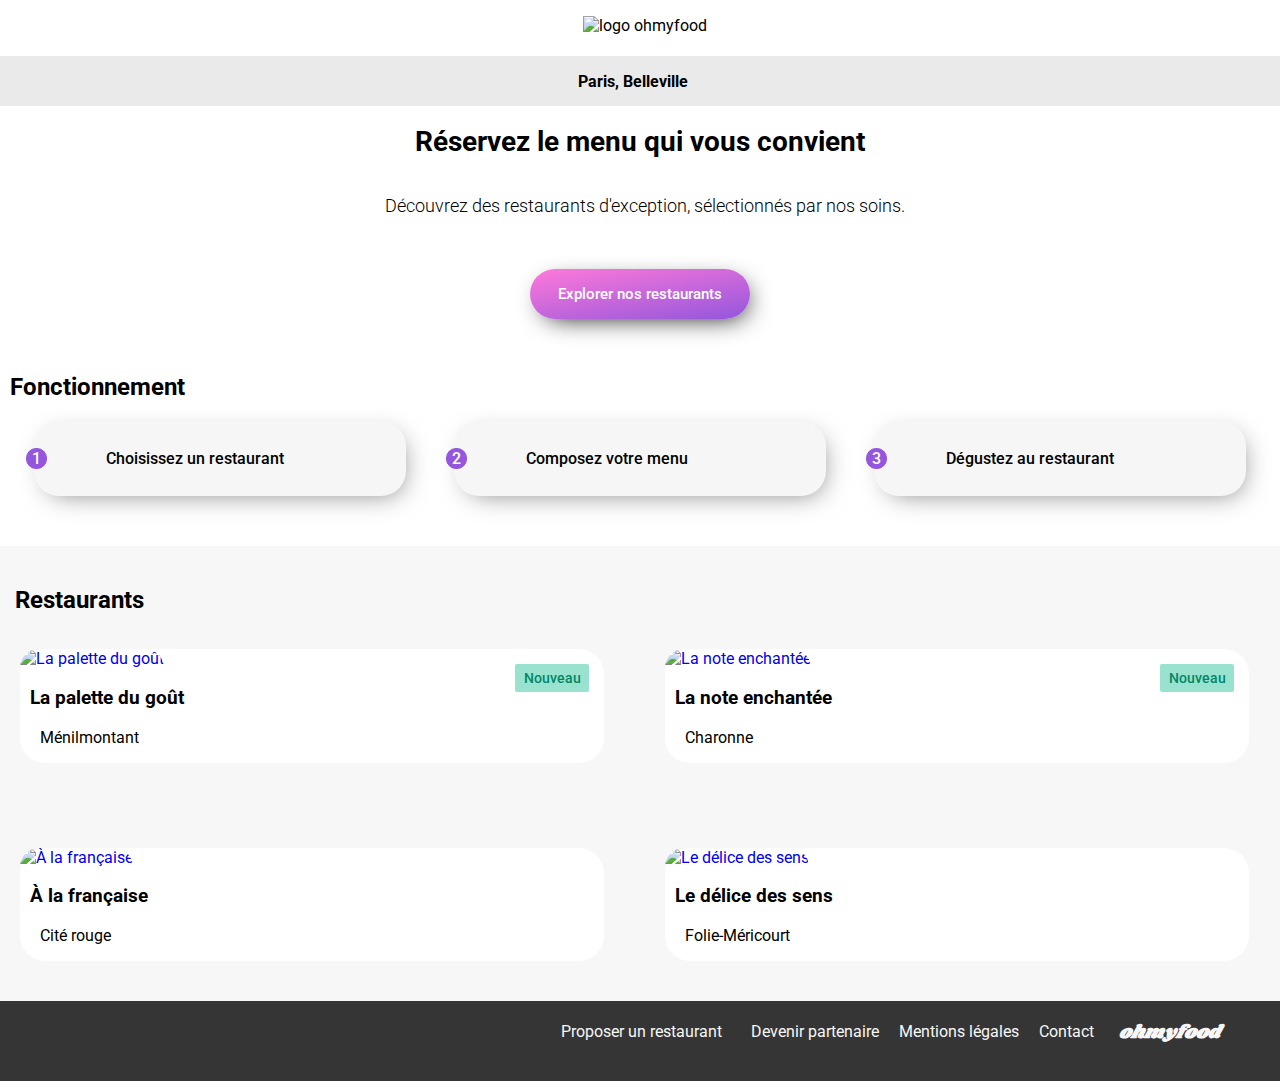
==== index.html @ 4e532680 "04juilletn" ====
<!DOCTYPE html>
<html lang="fr">

<head>
        <meta charset="UTF-8">
        <meta name="viewport" content="width=device-width, initial-scale=1.0">
        <meta name="description" content="Manger avec Ohmyfood">
        <title>Ohmyfood</title>
        <link rel="preconnect" href="https://fonts.googleapis.com">
        <link rel="preconnect" href="https://fonts.googleapis.com">
        <link rel="preconnect" href="https://fonts.gstatic.com" crossorigin>
        <link href="https://fonts.googleapis.com/css2?family=Roboto&display=swap" rel="stylesheet">
        <link rel="preconnect" href="https://fonts.googleapis.com">
        <link rel="preconnect" href="https://fonts.gstatic.com" crossorigin>
        <link href="https://fonts.googleapis.com/css2?family=Shrikhand&display=swap" rel="stylesheet">
        
        <script src="https://kit.fontawesome.com/e7617f6ec8.js" crossorigin="anonymous"></script>
        <link rel="stylesheet" href="./css/style.css">
        <script src="https://kit.fontawesome.com/e7617f6ec8.js" crossorigin="anonymous"></script>
</head>

    <body>    
        
        <header class="logo centrer"  >
            <p><img class="logo__img" src="image/logo/ohmyfood.png"   
                alt="logo ohmyfood" >
            </p>
        </header>
        <main class="main-con">
            <!-- barre  de recherche -->
            <form class='recherche'>  
                
                <!-- zone de recherche -->
                <div class="barrederecherche" >
                    <i class="fa-solid fa-location-dot"></i>
                    <input type='search' placeholder="Paris, Belleville" id='ville' name='ville' class='recherche--zone '>
                    <label for='ville' class='recherche__fa'></label>
                </div>

                    <!-- titre + texte -->
                    <h1 class='titl bolder'>Réservez le menu qui vous convient</h1> <!-- Mal fait ou dit. Le choix du menu est fait après le choix du restaurant -->
                    <p class='titl bold'>Découvrez des restaurants d'exception, sélectionnés par nos soins.</p>
                    <!-- bouton de recherche-->
                    <div class="bouton-explorer-border">
                    <input type='button' class='bouton-explorer' value="Explorer nos restaurants">
                </div>
            </form>
<section>
<h2>Fonctionnement</h2>
<div class="Fonctionnement-cards">
    <button class="bouton">
        <span class="bouton-numero ">1</span>
        <i class="fa-solid fa-mobile-screen-button smartphone"></i> 
        Choisissez un restaurant 
    </button>  
    <button class="bouton">
        <span class="bouton-numero">2</span> 
        <i class="fa-solid fa-list-ul smartphone "></i>
        Composez votre menu
    </button>  
    <button class="bouton">
        <span class="bouton-numero">3</span> 
        <i class="fa-solid fa-store smartphone"></i>
        Dégustez au restaurant
    </button>    
</div>
    </section>
            <div class="restaurant">
                <section class="restaurant-1">
                <h2 class="textrestaurants">Restaurants</h2>
                    <div class="restaurantcards">
        <div class="centre-cards">
                    <article class="carte">
                        <a href="la_palette_du_gout.html" class="liens">
                            <span class="nouveau">Nouveau</span>
                        <img class="imgrestaurant" src="image/restaurants/la-palette-du-gout900.jpg"  alt='La palette du goût' >
                        <div class="card-content"> 
                            <div class="card-txt">
                            <h3 class="titre-lien">La palette du goût</h3>
                            <p class="texte-lien">Ménilmontant</p>
                            </div>
                                <form class="favoris">
                                    <div>
                                        <!-- <input type="checkbox" /> -->
                                        <i class="fa-regular fa-heart btnfavoris-vide"></i>
                                        <i class="fa-solid fa-heart btnfavoris-plein"></i>
                                    </div>
                                </form>
                        </div>
                    </a>
                    </article>
                    <article class="carte">
                        <a href="la_note_enchantee.html" class="liens">
                            <span class="nouveau">Nouveau</span>
                        <img class="imgrestaurant" src="image/restaurants/la-note-enchantee900.jpg" alt="La note enchantée">
                        <div class="card-content"> 
                            <div class="card-txt">
                            <h3 class='titre-lien'>La note enchantée</h3>
                            <p class='texte-lien'>Charonne</p>
                            </div>
                            <form class="favoris">
                                <label>
                                    <input type="checkbox" />
                                    <i class="fa-regular fa-heart btnfavoris-vide"></i>
                                    <i class="fa-solid fa-heart btnfavoris-plein"></i>
                                </label>
                            </form>
                        </div>
                        </a>
                    </article>
                    <article class="carte">
                        <a href="a_la_française.html" class="liens">
                            
                        <img class="imgrestaurant" src="image/restaurants/a-la-française900.webp" alt="À la française">                             
                        <div class="card-content"> 
                            <div class="card-txt">
                            <h3 class='titre-lien'>À la française</h3>
                            <p class='texte-lien'>Cité rouge</p>
                            </div>
                            <form class="favoris">
                                <label>
                                    <input type="checkbox" />
                                    <i class="fa-regular fa-heart btnfavoris-vide"></i>
                                    <i class="fa-solid fa-heart btnfavoris-plein"></i>
                                </label>
                            </form>
                        </div>
                        </a>           
                    </article>
                    <article class="carte">
                        <a href="le_delice_des_sens.html" class="liens">
                        <img class="imgrestaurant" src='image/restaurants/le-delice-des-sens900.webp' alt="Le délice des sens">
                        <div class="card-content"> 
                            <div class="card-txt">
                            <h3 class='titre-lien'>Le délice des sens</h3>
                            <p class='texte-lien'>Folie-Méricourt</p>
                            </div>
                            <form class="favoris">
                                <label>
                                    <input type="checkbox" />
                                    <i class="fa-regular fa-heart btnfavoris-vide"></i>
                                    <i class="fa-solid fa-heart btnfavoris-plein"></i>
                                </label>
                            </form>
                        </div>
                        </a>   
                    </article>
            </div>
                </section>
            </div>
        </main>
        <footer class="pdp">
    <h3 class="piedtitre">ohmyfood</h3>

    <ul class="liste">
        <il class="elementliste">
            <a class="texte-element" href="#ancre6"><i class="fa-solid fa-utensils"></i>Proposer un restaurant</a>
        </il>
        <il class="elementliste">
            <a class="texte-element" href="#ancre7"><i class="fa-solid fa-handshake-angle"></i>Devenir partenaire</a>
        </il>
        <il class="elementliste">
            <a class="texte-element" href="#ancre8"> Mentions légales</a>
        </il>
        <il class="elementliste">
            <a class="texte-element" href="#ancre9">Contact</a>
        </il>
    </ul>
        </footer>



        
    </body>
</html>
---- css/style.css ----
*{
    font-family: 'Roboto', sans-serif;
    }
    p{
      font-family: 'Roboto',sans-serif;
    }
  body{
    margin: 0;
  }
  .fa-arrow-left{
    margin-top: 20px;
    margin-bottom: 20px;
    size: 30px;
    color: #353535;
    font-size: 17px;
  }
  .contenair-main{
    /**width: 70%; 
    margin-left: 500px;
    margin-right: 500px;**/
    background: #F6F6F6;
    border-radius: 40px 40px 0 0;
    position: relative ;
    top: -40px;
    animation: flou 1.8s linear 0s forwards;
  }
  @keyframes flou {
    0% {
      opacity: 0;
    }
    30% {
      opacity: 0;
    }
    60% {
      opacity: 0.6;
    }
    100% {
      opacity: 1;
    }
  }
  .plat-valide{
    width: 0;
    overflow: hidden;
    background-color: #99E2D0;
    display: flex;
    justify-content: center;
    align-items: center;
    transition: width 0.9s ;
  }
  /** > pour les element enfants **/
  .plat-valide > .fa-circle-check{
    color: white;
    font-size: 20px;
    padding: 0;
  }
  .centrer{
    display: flex;
    justify-content: center;
  }
  h2{
    padding-left: 10px;
  }
  .logo__img{
    width: 200px;
    height: 35px;
  }
  .main-con{
    top: 5px;
  }
  .recherche{
    display: flex;
    flex-direction: column;
  }
  .recherche--zone{
    background-color:#EAEAEA;
    border: none;
    height: 50px;
    font-size: 16px;
    display: flex;
    justify-content: center;
    align-items: center;
    text-align: center;
    font-weight: bold;
    color: black;
  }
  
  .barrederecherche{
    display: flex;
    flex-direction: row;
    justify-content: center;
    width: 100%;
    background-color: #EAEAEA;
  }
  input::placeholder {
    color: black;
  }
  .plat-petit {
    font-family: 'Roboto';
  font-style: normal;
  font-weight: 300;
  font-size: 15.0431px;
  line-height: 18px;
  overflow: hidden;
  text-overflow: ellipsis;
  white-space: nowrap;
  } 
  .fa-solid{
    padding-top: 16px;
  }
  /********************************* demmarage de sass **/
  .titl{
    display: flex;
    justify-content: center;
    text-align: center;
  }
  .bolder{
    font-size: 28px;
  }
  .bold{
    font-size: 18px;
    font-style: normal;
    font-family: 'Roboto';
    font-weight: 300;
    line-height: 21px;
  
  }
  /**************************************    BOUTON START   *******************/

  .bouton-explorer{
    height: 50px;
    width: 220px;
    display: block;
    margin: 35px auto;
    border: none;
    border-radius: 25px;
    font-size: 0.95rem;
    font-weight: 500;
    box-shadow: 5px 7px 26px -9px rgba(0,0,0,0.5);
    background: linear-gradient(170deg, #FF79DA, #9356DC);
    color: #FFF;
    position: relative;
    transition: 0.3s;
    box-shadow: 5px 7px 26px -9px rgba(0,0,0,1);
    
  }
  .bouton-explorer:hover{
    transform: scale(1.25);
    opacity: 80%;
    cursor: pointer;
  }
  
  
  .bouton{
    position: relative;
    display: flex;
    flex-direction: row;
    background-color: #F6F6F6;
    width: 75%;
    height: 75px;
    text-align:start;
    font-size: 16px;
    justify-content: start;
    align-items: center;
    font-weight: 500;
    gap: 15px;
    border-radius: 25px;
    border: none;
    box-shadow: 5px 7px 26px -9px rgba(0,0,0,0.5);
    position: relative;
    transition:transform .5s ;
    }
    
    @keyframes pulse {
      to {
        box-shadow: 0 0 0 18px  rgba(0,0,0,0.01) ;
      }
    }
    .bouton:hover{
      transform:scale(1.1); 
    }
    .bouton:hover .bouton-numero{
      transform: rotate(720deg) scale(1.5);
    }
    /***************************************22 juin 16h02 ***********/
    .bouton-menu:hover .plat-valide{
      width: 20%;
    }
    
    /**.favoris:hover .btnfavoris-vide,
    .favoris input:checked + .btnfavoris-vide{
      opacity: 0;
    }
    .favoris:hover .btnfavoris-plein,
    .favoris input:checked + .btnfavoris-vide + .btnfavoris-plein{
      opacity: 1;
    }**/
    
  .bouton-clic{
    
    display: flex;
    flex-direction: row;
    align-items: center;
    text-decoration: none;
    color: black;
    padding-left: 20px;
  }
  .bouton-numero{
    position: absolute;
    background-color: #9356DC;
    border: 1px solid #9356DC;
    width: 19px;
    color: #FFF;
    text-align: center;
    border-radius: 10px;
    left: -14px;
    position: relative;
    transition:transform .5s ;
    }
    .lesboutons{
      display: flex;
      flex-direction: column;
      justify-content:space-between;
      align-items: center;
      gap: 17px;
      padding-bottom: 15px;
    }
    p{
      padding-left: 10px;
    }
  .Fonctionnement-cards{
    display: flex;
    flex-direction: column;
    gap: 20px;
    justify-content: center;
    align-items: center;
    padding-bottom: 50px;
  }
  .smartphone{
    padding-top:0;
    padding-left: 15px;
  }
  .smartphone1{
    padding-top:0;
  }
  .smartphone:hover{
    color: #9356DC;
  }
  .bouton:hover{
    cursor: pointer;
  }

  .bouton-menu{
    position: relative;
    display: flex;
    flex-direction: row;
    background-color: #FFFFFF;
    width: 87%;
    height: 75px;
    overflow: hidden;
    text-align:start;
    font-size: 16px;
    justify-content:center;
    font-weight: 500;
    gap: 5px;
    border-radius: 15px;
    border: none;
    box-shadow: 5px 7px 26px -9px rgba(0,0,0,0.5);
    transition: 0.4s all ease-in-out 0s;
  }
  .titre-description{
    flex: 1;
    padding-left: 10px;
    padding-right: 10px;
    padding-top: 10px;
    overflow: auto;
  }
  .bouton-menu::before{
    right: unset;
    left: 0;
    width: 0;
  }
  .bouton-menu:hover::before{
    right: 0;
    left: unset;
    width: 20%;
  }
  .btn-commande{
    background: linear-gradient(170deg, #FF79DA, #9356DC);
    height: 50px;
    font-size: 16px;
    color: white;
    padding-left:20px ;
    padding-right: 20px;
    border-radius: 25px;
    border: none;
    box-shadow: 5px 7px 26px -9px rgba(0,0,0,0.5);
  }
  .btn-commande-border{
    display: flex;
    justify-content: center;
    padding-top: 20px;
    padding-bottom: 25px;
    
  }
  /***********************************   BOUTON FIN   ********************/
  /**------------start---------carte animation ---**/
  .carte{
    position: relative;
    transition:all 0.5s;
    width: 100%;
  }
  .carte:hover{
    transform:scale(0.9);
  }
  .centre-cards{
      display: flex;
      flex-direction: column;
      flex-wrap: wrap;
      justify-content: space-around;
      gap: 30px;
    }
  /**------------FIN---------carte animation ---**/
  .nouveau{
    width: 62px;
    position: absolute;
    padding: 6px 6px;
    transform-origin: 10% 50%;
    border-radius: 2px;
    background-color:#99E2D0;
    text-align: center;
    font-size: 14px;
    font-weight: 500;
    color:#008766 ;
    top: 15px;
    right: 15px;
  }
  /**-------------------------------------------------26/26**/
  .nouveau:hover{
    transition: all .2s;
    animation: nouveau 2s linear 0.05s 1 both;
  }
    @keyframes nouveau {
  5% {
    -webkit-transform: rotateZ(40deg);
            transform: rotateZ(40deg);
  }
  10% {
    -webkit-transform: rotateZ(110deg);
            transform: rotateZ(110deg);
  }
  15% {
    -webkit-transform: rotateZ(85deg);
            transform: rotateZ(85deg);
  }
  20% {
    -webkit-transform: rotateZ(92.5deg);
            transform: rotateZ(92.5deg);
  }
  30% {
    -webkit-transform: rotateZ(90deg);
            transform: rotateZ(90deg);
  }
  40% {
    -webkit-transform: rotateZ(90deg);
            transform: rotateZ(90deg);
  }
  50% {
    -webkit-transform: rotateZ(75deg);
            transform: rotateZ(75deg);
  }
  60% {
    -webkit-transform: rotateZ(60deg);
            transform: rotateZ(60deg);
  }
  70% {
    -webkit-transform: rotateZ(45deg);
            transform: rotateZ(45deg);
  }
  80% {
    -webkit-transform: rotateZ(30deg);
            transform: rotateZ(30deg);
  }
  90% {
    -webkit-transform: rotateZ(15deg);
            transform: rotateZ(15deg);
  }
  100% {
    -webkit-transform: rotateZ(0deg);
            transform: rotateZ(0deg);
  }
}

  .imgrestaurant{
    
    width: 100%;
      height: 136px;
      border-radius: 25px 25px 0 0;
      object-fit: cover;
  }
  .restaurantcards article {
      width: 95%;
      background-color: #FFFFFF;
      
      border-radius: 25px;
      margin-bottom: 20px;
  }
  .main-con{
    width: 100%;
    
  }
  .textrestaurants{
    padding-left: 10px;
  }
  .card-txt  {
    padding-left: 10px;
    color: black;
  }
  
  .centre-cards{
    display: flex;
    flex-direction: column;
    
    align-items: center;
  }
  .card-content{
    width: 100%;
    display: flex;
    flex-direction: row;
    justify-content: space-between;
  }
  .favoris{
    display: flex;
    justify-content: center;
    align-items: center;
    margin-right: 25px;
    transition: 0.3s;
  }
  .favoris > label {
    display: flex;
    justify-content: center;
    align-items: center;
    position: relative;
  }
  .favoris input {
    position: absolute;
    opacity: 0.001;
  }
  .btnfavoris-vide{
    position: absolute;
    font-size: 20px;
    opacity: 1;
    transition: 0.3s;
    padding: 0;
  }
  .btnfavoris-plein{
    position: absolute;
    opacity: 0;
    font-size: 20px;
    color: linear-gradient(170deg, #FF79DA, #9356DC);;
    transition: .9s;
    padding: 0;
  }
  .favoris:hover{
    transform: scale(1.5);
  }
  .favoris:hover .btnfavoris-vide,
  .favoris input:checked + .btnfavoris-vide{
    opacity: 0;
  }
  .favoris:hover .btnfavoris-plein,
  .favoris input:checked + .btnfavoris-vide + .btnfavoris-plein{
    opacity: 1;
  }


  /**************************** teste plat valide *******/
  .plat-valide input:checked {
    width: 20%;
  } 
  .restaurant{
    background-color:#F7F7F7;
    display: flex;
    flex-direction: column;
  }
  .liens{
    text-decoration: none;
  }
  .pdp{
    background-color: #353535;
  }
  .piedtitre{
    font-family:'Shrikhand';
    font-style: italic;
    color: #F7F7F7;
    padding-left: 25px;
    padding-top: 20px;
    margin-top: 0;
    margin-bottom: 0;
  }
  .liste{
    display: flex;
    flex-direction: column;
    gap: 10px;
    padding-left: 25px;
    padding-bottom: 20px;
    margin-bottom: 0;
  }
  .elemetliste{
    color: #FFFFFF;
    padding: 0;
  }
  .texte-element{
    text-decoration: none;
    color: #F7F7F7;
    margin-bottom: 20px;
  }
  .fa-handshake-angle {
    padding-right: 9px;
    padding-top: 0;
  }
  .fa-utensils{
    padding-right: 15px;
    padding-top: 0;
  }
  
  /**--------------------------------------------- LA PALETTE DU GOUT ----------**/
  
  
  .titre-la-palette{
    font-family: 'Shrikhand';
    font-style: italic;
    font-weight: 400;
    font-size: 28px;
    line-height: 41px;
    position: relative;
  }
  .titre-la-palette:hover{
    animation: animation-titre 1.2s ease-in forwards;
  }
  @keyframes animation-titre {
    0% {transform: rotate3d(1,0,0, 0deg);}
    50% {transform: rotate3d(1,0,0, 360deg);}
    60% {transform: rotate3d(1,0,0, 420deg);}
    70% {transform: rotate3d(1,0,0, 370deg);}
    80% {transform: rotate3d(1,0,0, 330deg);}
    90% {transform: rotate3d(1,0,0, 350deg);}
    100% {transform: rotate3d(1,0,0, 360deg);}
  }
  .titre-favoris{
    display: flex;
    flex-direction: row;
    justify-content: space-between;
  }
  .image-plat{
    object-fit: cover;
    width: 100%;
    display: flex;
    justify-content: center;
    align-items: center;
    position: relative;
  }
  .texte-entrees{
    font-family: 'Roboto';
    font-style: normal;
    font-weight: 300;
    font-size: 16px;
    line-height: 19px;
    padding-left: 10px;
  }
  .texte-entrees:hover{
    text-transform: uppercase;
  }
  .borderbottom{
    width: 100%;
    color: #353535;
  }
  .tete__titre{
    font-family:'Shrikhand';
    font-style: italic;
    color: black;
    display: flex;
    justify-content: center;
    align-items: center;
    margin-top: 18px;
    margin-bottom: 18px;
    position: relative;
  }
  .tete-fleche{
    position: absolute;
    top: 2px;
    left: 9px;
  }
  .section-palette{
    position: absolute;
    border-radius: 25px 25px ;
  }
  
  /** .plat-valide{
    display: none;
    width: 0px;
    background-color: Green;
    animation: animation-carte 1s ease-in 0.5s forwards;
  }
  
  .plat-valide:hover{
    background-color: Green;
    width: 30px;
  
}**/
  
  
  .plat-gras{
    font-weight: bolder;
  }
  .plat-petit{
    font-family: 'Roboto';
  font-style: normal;
  font-weight: 300;
  font-size: 15.0431px;
  line-height: 18px;
  overflow: hidden;
  text-overflow: ellipsis;
  white-space: nowrap;
  }
  .row-prix{
    display: flex;
    flex-direction: row;
    justify-content: space-between;
  }
  .prix-validation{
    display: flex;
    flex-direction: row;
  }
  .prix-assiette{
    padding-right: 10px;
    padding-left: 10px;
    font-weight: bolder;
  }
  
  @media (min-width: 1024px){
    .main-con {
      width: 100%;
     /** top: -40px;**/
      position: relative;
    }
    .card-content{
      width: 100%;
      display: flex;
      flex-direction: row;
      justify-content: space-between;
    }
    .btnfavoris-plein{
      position: absolute;
      opacity: 0;
      font-size: 20px;
      transition: .9s;
      padding: 0;
      background: -webkit-linear-gradient(-90deg, #9356dc, #ff79da);
  background-clip: content-box;
  -webkit-background-clip: text;
  color: transparent;
    }
    .contenair-main{
      /**width: 70%;**/ 
      margin-left: 500px;
      margin-right: 500px;
      background: #F6F6F6;
      border-radius: 40px 40px 0 0;
      position: relative ;
      top: -40px;
      animation: flou 1.8s linear 0s forwards;
      padding-bottom:20px;
    }
    @keyframes flou {
      0% {
        opacity: 0;
      }
      30% {
        opacity: 0;
      }
      60% {
        opacity: 0.6;
      }
      100% {
        opacity: 1;
      }
    }
    .btnentre{
      animation: flouentre 1.8s linear 0s forwards;
    }
    @keyframes flouentre {
      0% {
        opacity: 0;
        transform:translateY(50px);
      }
      30% {
        opacity: 1;
      }
      60% {
        opacity: 1;
      }
      100% {
        opacity: 1;
        transform:translateY(0px);
      }
    }
    .btnplats{
      animation: flouplats 1.8s linear 0s forwards;
    }
    @keyframes flouplats {
      0% {
        opacity:0;
        transform:translateY(50px);
      }
      30% {
        opacity: 0;
      }
      60% {
        opacity: 1;
      }
      100% {
        opacity: 1;
        transform:translateY(0px);

      }
    }
    .btndessert{
      animation: floudessert 1.8s linear 0s forwards;
    }
    @keyframes floudessert {
      0% {
        opacity: 0;
        transform:translateY(50px);
      }
      30% {
        opacity: 0;
      }
      60% {
        opacity: 0;
      }
      100% {
        opacity: 1;
        transform:translateY(0px);
      }
    }

    .plat-petit{
      font-family: 'Roboto';
    font-style: normal;
    font-weight: 300;
    font-size: 15.0431px;
    line-height: 18px;
    overflow: hidden;
    /**text-overflow: ellipsis;**/
    white-space: nowrap;
    }
    .bouton-menu:hover .plat-valide{
      width: 10%;
    }
    .bouton-menu{
      position: relative;
      display: flex;
      flex-direction: row;
      background-color: #FFFFFF;
      width: 87%;
      height: 75px;
      overflow: hidden;
      text-align:start;
      font-size: 16px;
      justify-content:center;
      font-weight: 500;
      gap: 5px;
      border-radius: 15px;
      border: none;
      box-shadow: 5px 7px 26px -9px rgba(0,0,0,0.5);
      transition: 0.4s all ease-in-out 0s;
    }
    .lesboutons{
      display: flex;
      flex-direction: column;
      justify-content:space-between;
      align-items: center;
      gap: 17px;
      padding-bottom: 15px;
    }
    .centrer{
      display: flex;
      justify-content: center;
    }
    .logo__img{
    width: 200px;
    height: 35px;
  }
    .Fonctionnement-cards{
      display: flex;
      flex-direction: row;
      justify-content: space-around;
      padding-right: 20px;
      padding-left: 20px;
    }
    .centre-cards{
      display: grid;
      grid-template-columns: 1fr 1fr ;
      grid-template-rows: 1fr 1fr;
      padding-left: 20px;
    }
    .bouton{
      width: 30%;
    }
    .plat-valide{
      width: 0;
      overflow: hidden;
      background-color: #99E2D0;
      display: flex;
      justify-content: center;
      align-items: center;
      transition: width 0.9s ;
    }
    /** > pour les element enfants **/
    .plat-valide > .fa-circle-check{
      color: white;
      font-size: 20px;
      padding: 0;
    }
    
    /**.plat-valide:hover{
      background-color: Green; 
      height: 100%;
      width: 30px;
      @keyframes animation-carte{
        10%{transform:scale3d(0.975, 0.975, 1);}
        40%{transform:scale3d(0.975, 0.975, 1);}
        100%{transform:scale3d(0.999, 0.999, 1);}  
    }**/
  }
    .bouton-numero{
      position: absolute;
      background-color: #9356DC;
      border: 1px solid #9356DC;
      width: 19px;
      color: #FFF;
      text-align: center;
      border-radius: 10px;
      left: -14px;
      position: relative;
      
      }
      .carte:hover {
        animation: animation-carte 1s ease-in 0.5s forwards;
      }
      @keyframes animation-carte{
        10%{transform:scale3d(0.975, 0.975, 1);}
        40%{transform:scale3d(0.975, 0.975, 1);}
        100%{transform:scale3d(0.99, 0.99, 1);}  
    }
  
    .p-bouton{
      font-family: 'Roboto';
      font-style: normal;
      font-weight: 500;
      font-size: 18px;
      line-height: 19px;
      font-weight: bolder;
    }
    .restaurantcards article{
      /**width: 100%;**/
      margin-top: 15px;
        margin-top: 15px;
        margin-bottom: 40px;
    }
    .imgrestaurant{
      height: 200px;
    }
    .textrestaurants{
      padding-left: 15px;
      padding-top: 20px;
    }
    .pdp{
      padding-top: 50px;
      display: flex;
      flex-direction: row-reverse;
      padding-right: 60px;
      padding-bottom: 20px;
      margin-top: -40px;
    }
    li::marker{
      color: transparent;
    }
    .liste {
      display: flex;
      flex-direction: row;
      gap: 20px;
      padding-left: 25px;
      padding-bottom: 20px;
      margin-bottom: 0;
    }
  
    /** PALETTE DU GOUT **/
    .titre-favoris{
      display: flex;
      flex-direction: row;
      justify-content: center;
      gap: 40px;
    }
    .texte-entrees{
      font-family: 'Roboto';
      font-style: normal;
      font-weight: 300;
      font-size: 16px;
      line-height: 19px;
      text-transform: uppercase;
      padding-left: 55px;
    
      display: inline-block;
      
    }
    .piedtitre{
      font-family:'Shrikhand';
      font-style: italic;
      color: #F7F7F7;
      padding-left: 25px;
      padding-top: 13px;
      margin-top: 0;
      margin-bottom: 0;
    }
    .image-plat {
      position: relative;
      object-fit: cover;
      width: 100%;
      height: 380px;
      display: flex;
      justify-content: center;
      align-items: center;
      position: relative;
    }
    
    .btn-commande {
      background: linear-gradient(170deg, #FF79DA, #9356DC);
      height: 50px;
      width: 186px;
      font-size: 16px;
      font-weight: 500;
      color: white;
      padding-left: 20px;
      padding-right: 20px;
      border-radius: 25px;
      border: none;
      box-shadow: 5px 7px 26px -9px rgba(0,0,0,0.5);
  }
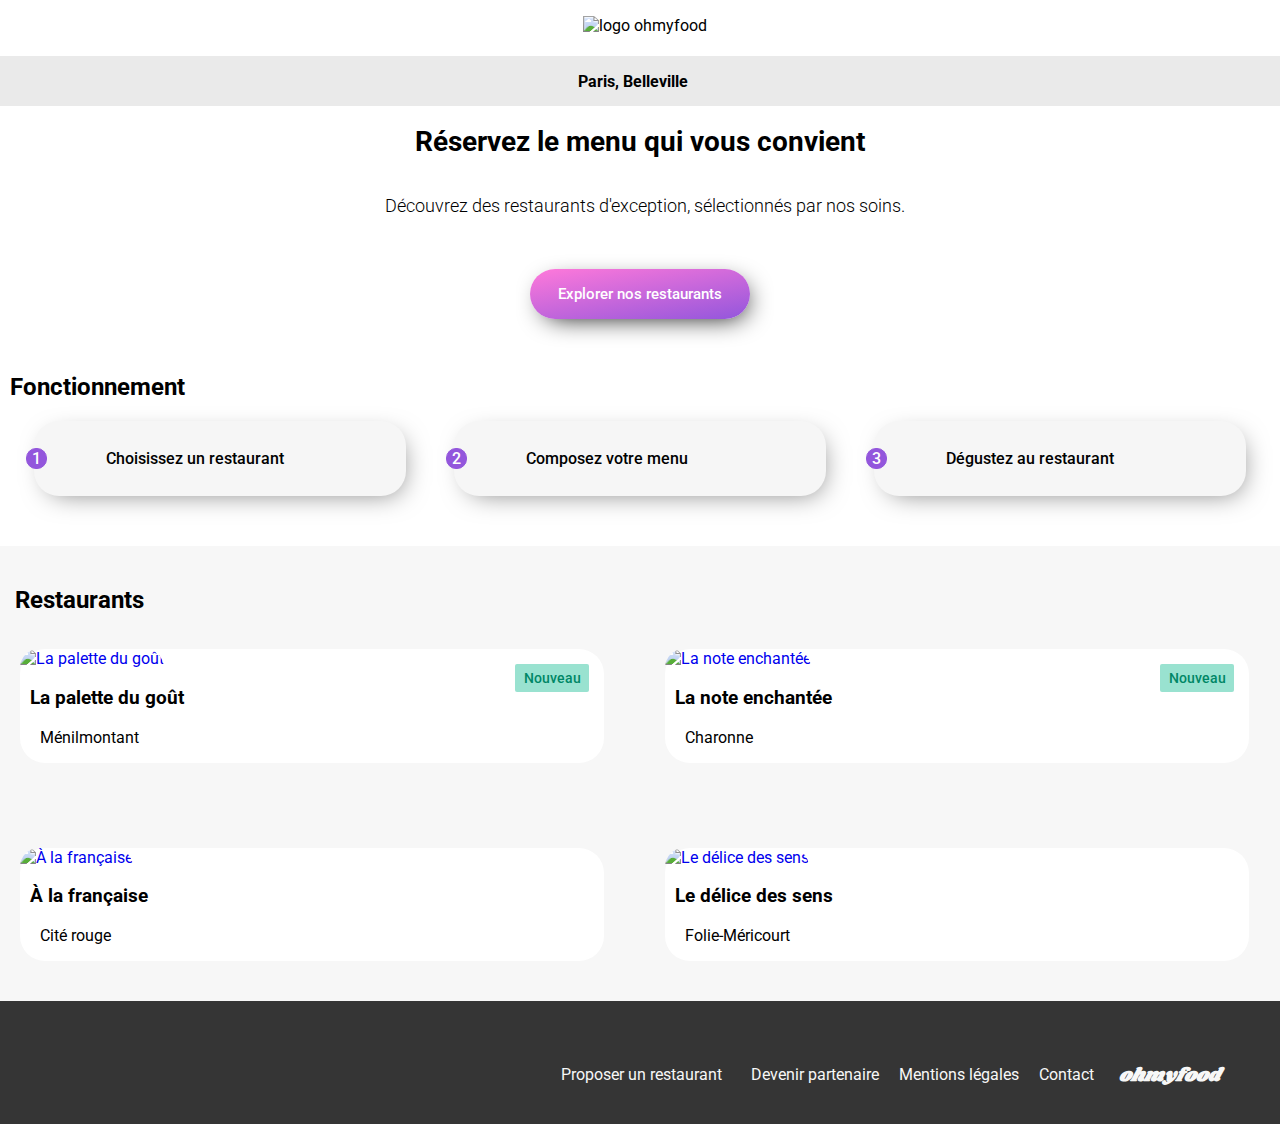
==== commit 780f1fa3: "animationbouton" ====
--- a/index.html
+++ b/index.html
@@ -70,25 +70,25 @@
                 <h2 class="textrestaurants">Restaurants</h2>
                     <div class="restaurantcards">
         <div class="centre-cards">
-                    <article class="carte">
-                        <a href="la_palette_du_gout.html" class="liens">
-                            <span class="nouveau">Nouveau</span>
-                        <img class="imgrestaurant" src="image/restaurants/la-palette-du-gout900.jpg"  alt='La palette du goût' >
-                        <div class="card-content"> 
-                            <div class="card-txt">
-                            <h3 class="titre-lien">La palette du goût</h3>
-                            <p class="texte-lien">Ménilmontant</p>
-                            </div>
-                                <form class="favoris">
-                                    <div>
-                                        <!-- <input type="checkbox" /> -->
-                                        <i class="fa-regular fa-heart btnfavoris-vide"></i>
-                                        <i class="fa-solid fa-heart btnfavoris-plein"></i>
-                                    </div>
-                                </form>
-                        </div>
-                    </a>
-                    </article>
+            <article class="carte">
+                <a href="a_la_française.html" class="liens">
+                    <span class="nouveau">Nouveau</span>
+                    <img class="imgrestaurant" src="image/restaurants/la-palette-du-gout900.jpg"  alt='La palette du goût' >                             
+                <div class="card-content"> 
+                    <div class="card-txt">
+                    <h3 class='titre-lien'>La palette du goût</h3>
+                    <p class='texte-lien'>Ménilmontant</p>
+                    </div>
+                    <form class="favoris">
+                        <label>
+                            <input type="checkbox" />
+                            <i class="fa-regular fa-heart btnfavoris-vide"></i>
+                            <i class="fa-solid fa-heart btnfavoris-plein"></i>
+                        </label>
+                    </form>
+                </div>
+                </a>           
+            </article>
                     <article class="carte">
                         <a href="la_note_enchantee.html" class="liens">
                             <span class="nouveau">Nouveau</span>
@@ -163,7 +163,7 @@
             <a class="texte-element" href="#ancre8"> Mentions légales</a>
         </il>
         <il class="elementliste">
-            <a class="texte-element" href="#ancre9">Contact</a>
+            <a class="texte-element" href="mailto:ohmyfood@contact.fr">Contact</a>
         </il>
     </ul>
         </footer>
--- a/css/style.css
+++ b/css/style.css
@@ -24,6 +24,7 @@
     position: relative ;
     top: -40px;
     animation: flou 1.8s linear 0s forwards;
+    padding-bottom: 20px
   }
   @keyframes flou {
     0% {
@@ -149,7 +150,9 @@
     opacity: 80%;
     cursor: pointer;
   }
-  
+  .bouton:hover .smartphone{
+    color: #9356DC;
+  }
   
   .bouton{
     position: relative;
@@ -173,14 +176,80 @@
     
     @keyframes pulse {
       to {
-        box-shadow: 0 0 0 18px  rgba(0,0,0,0.01) ;
+        /**box-shadow: 0 0 0 18px  rgba(0,0,0,0.01) ;**/
       }
     }
     .bouton:hover{
-      transform:scale(1.1); 
+      animation: anim-btn 1s ease-in 0.05s 1 forwards;
+      cursor: pointer;
+      /**filter: brightness(1.085);**/
+      box-shadow: 1px 10px 46px -3px rgba(0,0,0,0.5);
     }
     .bouton:hover .bouton-numero{
-      transform: rotate(720deg) scale(1.5);
+      /**transform: rotate(720deg) scale(1.5);**/
+      animation: anim-num 1.5s linear forwards;
+    }
+    @keyframes anim-btn {
+      0% {
+        transform: scale3d(0.97, 0.97, 1);
+        filter: brightness(1);
+      }
+      20% {
+        transform: scale3d(1.02, 1.02, 1);
+        filter: brightness(1.0020);
+      }
+      40% {
+        transform: scale3d(0.98, 0.98, 1);
+        filter: brightness(1.0040);
+      }
+      60% {
+        transform: scale3d(1, 1, 1);
+        filter: brightness(1.0060); 
+      }
+      80% {
+        transform: scale3d(0.99, 0.99, 1);
+        filter: brightness(1.0070);
+      }
+      100% {
+        transform: scale3d(1, 1, 1);
+        filter: brightness(1.0080);
+      }
+    }
+    @keyframes anim-num {
+      0% {
+        transform: rotate(0deg);
+      }
+      10% {
+        transform: rotate(-90deg);   
+      }
+      20% {
+        transform: rotate(-40deg); 
+      }
+      30% {
+        transform: rotate(180deg);  
+      }
+      40% {
+        transform: rotate(360deg);
+        
+      }
+      50% {
+        transform: rotate(540deg);
+      }
+      60% {
+        transform: rotate(720deg);
+      }
+      70% {
+        transform: rotate(780deg);
+      }
+      80% {
+        transform: rotate(690deg);
+      }
+      90% {
+        transform: rotate(730deg);
+      }
+      100% {
+        transform: rotate(720deg);
+      }
     }
     /***************************************22 juin 16h02 ***********/
     .bouton-menu:hover .plat-valide{
@@ -336,9 +405,14 @@
     right: 15px;
   }
   /**-------------------------------------------------26/26**/
-  .nouveau:hover{
+  /**.nouveau:hover{
     transition: all .2s;
     animation: nouveau 2s linear 0.05s 1 both;
+  }**/
+  .carte:hover .nouveau{
+    z-index: 1;
+    -webkit-animation: nouveau 2s linear 0.05s;
+            animation: nouveau 2s linear 0.05s;
   }
     @keyframes nouveau {
   5% {
@@ -407,6 +481,7 @@
   }
   .main-con{
     width: 100%;
+    padding-bottom: 43px;
     
   }
   .textrestaurants{
@@ -488,6 +563,15 @@
   }
   .pdp{
     background-color: #353535;
+    padding-top: 50px;
+    display: flex;
+    flex-direction: column;
+    padding-right: 60px;
+    padding-bottom: 20px;
+    margin-top: -40px;
+  }
+  li::marker{
+    color: transparent;
   }
   .piedtitre{
     font-family:'Shrikhand';
@@ -639,6 +723,8 @@
   }
   
   @media (min-width: 1024px){
+
+    /*********************************index*****************/
     .main-con {
       width: 100%;
      /** top: -40px;**/
@@ -657,10 +743,86 @@
       transition: .9s;
       padding: 0;
       background: -webkit-linear-gradient(-90deg, #9356dc, #ff79da);
-  background-clip: content-box;
-  -webkit-background-clip: text;
-  color: transparent;
-    }
+      background-clip: content-box;
+      -webkit-background-clip: text;
+      color: transparent;
+    }
+    .centrer{
+      display: flex;
+      justify-content: center;
+    }
+    .logo__img{
+      width: 200px;
+      height: 35px;
+    }
+    .Fonctionnement-cards{
+      display: flex;
+      flex-direction: row;
+      justify-content: space-around;
+      padding-right: 20px;
+      padding-left: 20px;
+    }
+    .centre-cards{
+      display: grid;
+      grid-template-columns: 1fr 1fr ;
+      grid-template-rows: 1fr 1fr;
+      padding-left: 20px;
+    }
+    .bouton-numero{
+      position: absolute;
+      background-color: #9356DC;
+      border: 1px solid #9356DC;
+      width: 19px;
+      color: #FFF;
+      text-align: center;
+      border-radius: 10px;
+      left: -14px;
+      position: relative;
+      
+      }
+      .carte:hover {
+        animation: animation-carte 1s ease-in 0.5s forwards;
+      }
+      @keyframes animation-carte{
+        10%{transform:scale3d(0.975, 0.975, 1);}
+        40%{transform:scale3d(0.975, 0.975, 1);}
+        100%{transform:scale3d(0.99, 0.99, 1);}  
+    }
+    .restaurantcards article{
+      /**width: 100%;**/
+      margin-top: 15px;
+        margin-top: 15px;
+        margin-bottom: 40px;
+    }
+    .imgrestaurant{
+      height: 200px;
+    }
+    .textrestaurants{
+      padding-left: 15px;
+      padding-top: 20px;
+    }
+    .pdp{
+      padding-top: 50px;
+      display: flex;
+      /**flex-direction: column;**/
+      flex-direction: row-reverse;
+      padding-right: 60px;
+      padding-bottom: 20px;
+      margin-top: -40px;
+    }
+    li::marker{
+      color: transparent;
+    }
+    .liste {
+      display: flex;
+      /**flex-direction: column;**/
+      flex-direction: row;
+      gap: 20px;
+      padding-left: 25px;
+      padding-bottom: 20px;
+      margin-bottom: 0;
+    }
+    /**************************** les pages ********************/
     .contenair-main{
       /**width: 70%;**/ 
       margin-left: 500px;
@@ -784,27 +946,6 @@
       gap: 17px;
       padding-bottom: 15px;
     }
-    .centrer{
-      display: flex;
-      justify-content: center;
-    }
-    .logo__img{
-    width: 200px;
-    height: 35px;
-  }
-    .Fonctionnement-cards{
-      display: flex;
-      flex-direction: row;
-      justify-content: space-around;
-      padding-right: 20px;
-      padding-left: 20px;
-    }
-    .centre-cards{
-      display: grid;
-      grid-template-columns: 1fr 1fr ;
-      grid-template-rows: 1fr 1fr;
-      padding-left: 20px;
-    }
     .bouton{
       width: 30%;
     }
@@ -824,37 +965,6 @@
       padding: 0;
     }
     
-    /**.plat-valide:hover{
-      background-color: Green; 
-      height: 100%;
-      width: 30px;
-      @keyframes animation-carte{
-        10%{transform:scale3d(0.975, 0.975, 1);}
-        40%{transform:scale3d(0.975, 0.975, 1);}
-        100%{transform:scale3d(0.999, 0.999, 1);}  
-    }**/
-  }
-    .bouton-numero{
-      position: absolute;
-      background-color: #9356DC;
-      border: 1px solid #9356DC;
-      width: 19px;
-      color: #FFF;
-      text-align: center;
-      border-radius: 10px;
-      left: -14px;
-      position: relative;
-      
-      }
-      .carte:hover {
-        animation: animation-carte 1s ease-in 0.5s forwards;
-      }
-      @keyframes animation-carte{
-        10%{transform:scale3d(0.975, 0.975, 1);}
-        40%{transform:scale3d(0.975, 0.975, 1);}
-        100%{transform:scale3d(0.99, 0.99, 1);}  
-    }
-  
     .p-bouton{
       font-family: 'Roboto';
       font-style: normal;
@@ -863,38 +973,7 @@
       line-height: 19px;
       font-weight: bolder;
     }
-    .restaurantcards article{
-      /**width: 100%;**/
-      margin-top: 15px;
-        margin-top: 15px;
-        margin-bottom: 40px;
-    }
-    .imgrestaurant{
-      height: 200px;
-    }
-    .textrestaurants{
-      padding-left: 15px;
-      padding-top: 20px;
-    }
-    .pdp{
-      padding-top: 50px;
-      display: flex;
-      flex-direction: row-reverse;
-      padding-right: 60px;
-      padding-bottom: 20px;
-      margin-top: -40px;
-    }
-    li::marker{
-      color: transparent;
-    }
-    .liste {
-      display: flex;
-      flex-direction: row;
-      gap: 20px;
-      padding-left: 25px;
-      padding-bottom: 20px;
-      margin-bottom: 0;
-    }
+    
   
     /** PALETTE DU GOUT **/
     .titre-favoris{
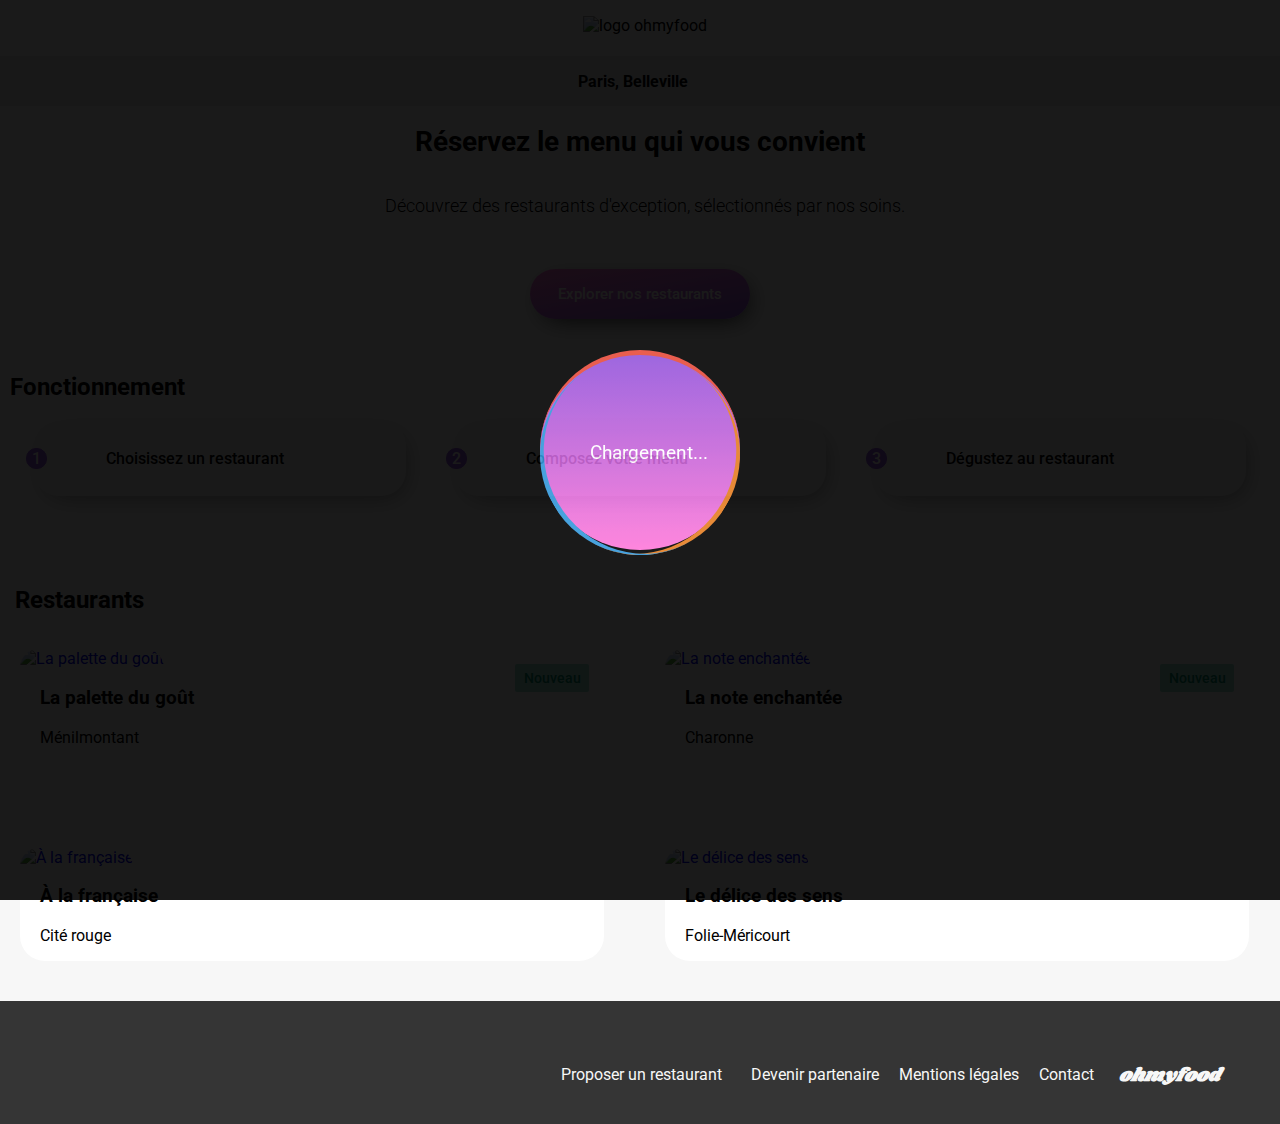
==== commit 5711a454: "loader finis" ====
--- a/index.html
+++ b/index.html
@@ -19,8 +19,12 @@
         <script src="https://kit.fontawesome.com/e7617f6ec8.js" crossorigin="anonymous"></script>
 </head>
 
-    <body>    
-        
+    <body>  
+        <div class="loader-con">
+            <div class="loader">
+            <span>Chargement...</span>
+            </div>
+        </div>
         <header class="logo centrer"  >
             <p><img class="logo__img" src="image/logo/ohmyfood.png"   
                 alt="logo ohmyfood" >
@@ -71,7 +75,7 @@
                     <div class="restaurantcards">
         <div class="centre-cards">
             <article class="carte">
-                <a href="a_la_française.html" class="liens">
+                <a href="la_palette_du_gout.html" class="liens">
                     <span class="nouveau">Nouveau</span>
                     <img class="imgrestaurant" src="image/restaurants/la-palette-du-gout900.jpg"  alt='La palette du goût' >                             
                 <div class="card-content"> 
@@ -80,11 +84,8 @@
                     <p class='texte-lien'>Ménilmontant</p>
                     </div>
                     <form class="favoris">
-                        <label>
-                            <input type="checkbox" />
                             <i class="fa-regular fa-heart btnfavoris-vide"></i>
                             <i class="fa-solid fa-heart btnfavoris-plein"></i>
-                        </label>
                     </form>
                 </div>
                 </a>           
@@ -99,11 +100,8 @@
                             <p class='texte-lien'>Charonne</p>
                             </div>
                             <form class="favoris">
-                                <label>
-                                    <input type="checkbox" />
                                     <i class="fa-regular fa-heart btnfavoris-vide"></i>
-                                    <i class="fa-solid fa-heart btnfavoris-plein"></i>
-                                </label>
+                                    <i class="fa-solid fa-heart btnfavoris-plein"></i>                               
                             </form>
                         </div>
                         </a>
@@ -117,12 +115,10 @@
                             <h3 class='titre-lien'>À la française</h3>
                             <p class='texte-lien'>Cité rouge</p>
                             </div>
-                            <form class="favoris">
-                                <label>
-                                    <input type="checkbox" />
+                            <form class="favoris">                               
+                                    
                                     <i class="fa-regular fa-heart btnfavoris-vide"></i>
-                                    <i class="fa-solid fa-heart btnfavoris-plein"></i>
-                                </label>
+                                    <i class="fa-solid fa-heart btnfavoris-plein"></i>                                
                             </form>
                         </div>
                         </a>           
@@ -136,16 +132,14 @@
                             <p class='texte-lien'>Folie-Méricourt</p>
                             </div>
                             <form class="favoris">
-                                <label>
-                                    <input type="checkbox" />
                                     <i class="fa-regular fa-heart btnfavoris-vide"></i>
-                                    <i class="fa-solid fa-heart btnfavoris-plein"></i>
-                                </label>
+                                    <i class="fa-solid fa-heart btnfavoris-plein"></i>                             
                             </form>
                         </div>
                         </a>   
                     </article>
             </div>
+        </div>
                 </section>
             </div>
         </main>
@@ -153,23 +147,19 @@
     <h3 class="piedtitre">ohmyfood</h3>
 
     <ul class="liste">
-        <il class="elementliste">
+        <li class="elementliste">
             <a class="texte-element" href="#ancre6"><i class="fa-solid fa-utensils"></i>Proposer un restaurant</a>
-        </il>
-        <il class="elementliste">
+        </li>
+        <li class="elementliste">
             <a class="texte-element" href="#ancre7"><i class="fa-solid fa-handshake-angle"></i>Devenir partenaire</a>
-        </il>
-        <il class="elementliste">
+        </li>
+        <li class="elementliste">
             <a class="texte-element" href="#ancre8"> Mentions légales</a>
-        </il>
-        <il class="elementliste">
+        </li>
+        <li class="elementliste">
             <a class="texte-element" href="mailto:ohmyfood@contact.fr">Contact</a>
-        </il>
+        </li>
     </ul>
-        </footer>
-
-
-
-        
+        </footer>        
     </body>
 </html>--- a/css/style.css
+++ b/css/style.css
@@ -1,277 +1,891 @@
 
 *{
-    font-family: 'Roboto', sans-serif;
-    }
-    p{
-      font-family: 'Roboto',sans-serif;
-    }
-  body{
-    margin: 0;
-  }
-  .fa-arrow-left{
-    margin-top: 20px;
+  font-family: 'Roboto', sans-serif;
+  }
+  p{
+    font-family: 'Roboto',sans-serif;
+  }
+body{
+  margin: 0;
+}
+/******************************************loader ************************/
+
+.loader-con{
+  position: fixed;
+  background:black;
+  display: flex;
+  justify-content: center;
+  align-items: center;
+  width: 100%;
+  height: 100%;
+  z-index: 2;
+  opacity: 0.9;
+  text-align: center;
+  color: #fff;
+  animation: disparaitre 200ms 3s forwards;
+}
+@keyframes disparaitre {
+  to {
+    transform: scale(0);
+  }
+}
+.loader {
+  width: 200px;
+  height: 200px;
+  display: flex;
+  justify-content: center;
+  align-items: center;
+  box-sizing: border-box;
+  border-radius: 50%;
+  border-top: 5px solid #e74c3c;
+  position: fixed;
+  animation: load 2s linear infinite;
+  background:-webkit-linear-gradient(-90deg, #9356dc, #ff79da);
+}
+
+.loader::before,.loader::after {
+  content: '';
+  width: 200px;
+  height: 200px;
+  position: absolute;
+  left: 0;
+  top: 0;
+  box-sizing: border-box;
+  border-radius:50%;
+}
+
+.loader::before {
+  border-top: 5px solid #e67e22;
+  transform: rotate(120deg);
+}
+
+.loader::after {
+  border-top: 5px solid #3498db;
+  transform: rotate(240deg);
+}
+
+.loader span {
+  position: absolute;
+  font-size:larger;
+  width: 100px;
+  height: 100px;
+  color: #fff;
+  text-align: center;
+  line-height: 100px;
+  animation: a2 2s linear infinite;
+}
+
+@keyframes load {
+  to {
+    transform: rotate(360deg);
+  }
+}
+
+@keyframes a2 {
+  to {
+    transform: rotate(-360deg);
+  }
+}
+
+/******************************************loader*********************/
+
+.fa-arrow-left{
+  margin-top: 15px;
+  margin-bottom: 20px;
+  size: 30px;
+  color: #353535;
+  font-size: 17px;
+}
+.contenair-main{
+  /**width: 70%; 
+  margin-left: 500px;
+  margin-right: 500px;**/
+  background: #F6F6F6;
+  border-radius: 40px 40px 0 0;
+  position: relative ;
+  top: -40px;
+  animation: flou 1.8s linear 0s forwards;
+  padding-bottom: 20px
+}
+@keyframes flou {
+  0% {
+    opacity: 0;
+  }
+  30% {
+    opacity: 0;
+  }
+  60% {
+    opacity: 0.6;
+  }
+  100% {
+    opacity: 1;
+  }
+}
+
+.plat-valide{
+  width: 0;
+  overflow: hidden;
+  background-color: #99E2D0;
+  display: flex;
+  justify-content: center;
+  align-items: center;
+  transition: width 0.9s ;
+}
+/** > pour les element enfants **/
+.plat-valide > .fa-circle-check{
+  color: white;
+  font-size: 20px;
+  padding: 0;
+}
+.centrer{
+  display: flex;
+  justify-content: center;
+}
+h2{
+  padding-left: 10px;
+}
+.logo__img{
+  width: 200px;
+  height: 35px;
+}
+.main-con{
+  top: 5px;
+}
+.recherche{
+  display: flex;
+  flex-direction: column;
+}
+.recherche--zone{
+  background-color:#EAEAEA;
+  border: none;
+  height: 50px;
+  font-size: 16px;
+  display: flex;
+  justify-content: center;
+  align-items: center;
+  text-align: center;
+  font-weight: bold;
+  color: black;
+}
+
+.barrederecherche{
+  display: flex;
+  flex-direction: row;
+  justify-content: center;
+  width: 100%;
+  background-color: #EAEAEA;
+}
+input::placeholder {
+  color: black;
+}
+.plat-petit {
+  font-family: 'Roboto';
+font-style: normal;
+font-weight: 300;
+font-size: 15.0431px;
+line-height: 18px;
+overflow: hidden;
+text-overflow: ellipsis;
+white-space: nowrap;
+} 
+.fa-solid{
+  padding-top: 16px;
+}
+/********************************* demmarage de sass **/
+.titl{
+  display: flex;
+  justify-content: center;
+  text-align: center;
+}
+.bolder{
+  font-size: 28px;
+}
+.bold{
+  font-size: 18px;
+  font-style: normal;
+  font-family: 'Roboto';
+  font-weight: 300;
+  line-height: 21px;
+
+}
+/**************************************    BOUTON START   *******************/
+
+.bouton-explorer{
+  height: 50px;
+  width: 220px;
+  display: block;
+  margin: 35px auto;
+  border: none;
+  border-radius: 25px;
+  font-size: 0.95rem;
+  font-weight: 500;
+  box-shadow: 5px 7px 26px -9px rgba(0,0,0,0.5);
+  background: linear-gradient(170deg, #FF79DA, #9356DC);
+  color: #FFF;
+  position: relative;
+  transition: 0.3s;
+  box-shadow: 5px 7px 26px -9px rgba(0,0,0,1);
+  
+}
+.bouton-explorer:hover{
+  transform: scale(1.25);
+  opacity: 80%;
+  cursor: pointer;
+}
+.bouton:hover .smartphone{
+  color: #9356DC;
+}
+
+.bouton{
+  position: relative;
+  display: flex;
+  flex-direction: row;
+  background-color: #F6F6F6;
+  width: 75%;
+  height: 75px;
+  text-align:start;
+  font-size: 16px;
+  justify-content: start;
+  align-items: center;
+  font-weight: 500;
+  gap: 15px;
+  border-radius: 25px;
+  border: none;
+  box-shadow: 5px 7px 26px -9px rgba(0,0,0,0.5);
+  position: relative;
+  transition:transform .5s ;
+  }
+  
+  @keyframes pulse {
+    to {
+      /**box-shadow: 0 0 0 18px  rgba(0,0,0,0.01) ;**/
+    }
+  }
+  .bouton:hover{
+    animation: anim-btn 1s ease-in 0.05s 1 forwards;
+    cursor: pointer;
+    /**filter: brightness(1.085);**/
+    box-shadow: 1px 10px 46px -3px rgba(0,0,0,0.5);
+  }
+  .bouton:hover .bouton-numero{
+    /**transform: rotate(720deg) scale(1.5);**/
+    animation: anim-num 1.5s linear forwards;
+  }
+  @keyframes anim-btn {
+    0% {
+      transform: scale3d(0.97, 0.97, 1);
+      filter: brightness(1);
+    }
+    20% {
+      transform: scale3d(1.02, 1.02, 1);
+      filter: brightness(1.0020);
+    }
+    40% {
+      transform: scale3d(0.98, 0.98, 1);
+      filter: brightness(1.0040);
+    }
+    60% {
+      transform: scale3d(1, 1, 1);
+      filter: brightness(1.0060); 
+    }
+    80% {
+      transform: scale3d(0.99, 0.99, 1);
+      filter: brightness(1.0070);
+    }
+    100% {
+      transform: scale3d(1, 1, 1);
+      filter: brightness(1.0080);
+    }
+  }
+  @keyframes anim-num {
+    0% {
+      transform: rotate(0deg);
+    }
+    10% {
+      transform: rotate(-90deg);   
+    }
+    20% {
+      transform: rotate(-40deg); 
+    }
+    30% {
+      transform: rotate(180deg);  
+    }
+    40% {
+      transform: rotate(360deg);
+      
+    }
+    50% {
+      transform: rotate(540deg);
+    }
+    60% {
+      transform: rotate(720deg);
+    }
+    70% {
+      transform: rotate(780deg);
+    }
+    80% {
+      transform: rotate(690deg);
+    }
+    90% {
+      transform: rotate(730deg);
+    }
+    100% {
+      transform: rotate(720deg);
+    }
+  }
+  /***************************************22 juin 16h02 ***********/
+  .bouton-menu:hover .plat-valide{
+    width: 20%;
+  }
+  
+  /**.favoris:hover .btnfavoris-vide,
+  .favoris input:checked + .btnfavoris-vide{
+    opacity: 0;
+  }
+  .favoris:hover .btnfavoris-plein,
+  .favoris input:checked + .btnfavoris-vide + .btnfavoris-plein{
+    opacity: 1;
+  }**/
+  
+.bouton-clic{
+  
+  display: flex;
+  flex-direction: row;
+  align-items: center;
+  text-decoration: none;
+  color: black;
+  padding-left: 20px;
+}
+.bouton-numero{
+  position: absolute;
+  background-color: #9356DC;
+  border: 1px solid #9356DC;
+  width: 19px;
+  color: #FFF;
+  text-align: center;
+  border-radius: 10px;
+  left: -14px;
+  position: relative;
+  transition:transform .5s ;
+  }
+  .lesboutons{
+    display: flex;
+    flex-direction: column;
+    justify-content:space-between;
+    align-items: center;
+    gap: 17px;
+    padding-bottom: 15px;
+  }
+  p{
+    padding-left: 10px;
+  }
+.Fonctionnement-cards{
+  display: flex;
+  flex-direction: column;
+  gap: 20px;
+  justify-content: center;
+  align-items: center;
+  padding-bottom: 50px;
+}
+.smartphone{
+  padding-top:0;
+  padding-left: 15px;
+}
+.smartphone1{
+  padding-top:0;
+}
+.smartphone:hover{
+  color: #9356DC;
+}
+.bouton:hover{
+  cursor: pointer;
+}
+
+.bouton-menu{
+  position: relative;
+  display: flex;
+  flex-direction: row;
+  background-color: #FFFFFF;
+  width: 87%;
+  height: 75px;
+  overflow: hidden;
+  text-align:start;
+  font-size: 16px;
+  justify-content:center;
+  font-weight: 500;
+  gap: 5px;
+  border-radius: 15px;
+  border: none;
+  box-shadow: 5px 7px 26px -9px rgba(0,0,0,0.5);
+  transition: 0.4s all ease-in-out 0s;
+}
+.bouton-menu-vide{
+  position: relative;
+  display: flex;
+  flex-direction: row;
+  background-color: transparent;
+  width: 87%;
+  height: 75px;
+  overflow: hidden;
+  text-align:start;
+  font-size: 16px;
+  justify-content:center;
+  font-weight: 500;
+  margin-bottom: -30px;
+}
+.titre-description{
+  flex: 1;
+  padding-left: 10px;
+  padding-right: 10px;
+  padding-top: 10px;
+  overflow: auto;
+}
+.bouton-menu::before{
+  right: unset;
+  left: 0;
+  width: 0;
+}
+.bouton-menu:hover::before{
+  right: 0;
+  left: unset;
+  width: 20%;
+}
+.btn-commande{
+  background: linear-gradient(170deg, #FF79DA, #9356DC);
+  height: 50px;
+  font-size: 16px;
+  color: white;
+  padding-left:20px ;
+  padding-right: 20px;
+  border-radius: 25px;
+  border: none;
+  box-shadow: 5px 7px 26px -9px rgba(0,0,0,0.5);
+}
+.btn-commande-border{
+  display: flex;
+  justify-content: center;
+  padding-top: 20px;
+  padding-bottom: 25px;
+  
+}
+/***********************************   BOUTON FIN   ********************/
+/**------------start---------carte animation ---**/
+.carte{
+  position: relative;
+  transition:all 0.5s;
+  width: 100%;
+}
+.carte:hover{
+  transform:scale(0.9);
+}
+.centre-cards{
+    display: flex;
+    flex-direction: column;
+    flex-wrap: wrap;
+    justify-content: space-around;
+    gap: 30px;
+  }
+/**------------FIN---------carte animation ---**/
+.nouveau{
+  width: 62px;
+  position: absolute;
+  padding: 6px 6px;
+  transform-origin: 10% 50%;
+  border-radius: 2px;
+  background-color:#99E2D0;
+  text-align: center;
+  font-size: 14px;
+  font-weight: 500;
+  color:#008766 ;
+  top: 15px;
+  right: 15px;
+}
+/**-------------------------------------------------26/26**/
+/**.nouveau:hover{
+  transition: all .2s;
+  animation: nouveau 2s linear 0.05s 1 both;
+}**/
+.carte:hover .nouveau{
+  z-index: 1;
+  -webkit-animation: nouveau 2s linear 0.05s;
+          animation: nouveau 2s linear 0.05s;
+}
+  @keyframes nouveau {
+5% {
+  -webkit-transform: rotateZ(40deg);
+          transform: rotateZ(40deg);
+}
+10% {
+  -webkit-transform: rotateZ(110deg);
+          transform: rotateZ(110deg);
+}
+15% {
+  -webkit-transform: rotateZ(85deg);
+          transform: rotateZ(85deg);
+}
+20% {
+  -webkit-transform: rotateZ(92.5deg);
+          transform: rotateZ(92.5deg);
+}
+30% {
+  -webkit-transform: rotateZ(90deg);
+          transform: rotateZ(90deg);
+}
+40% {
+  -webkit-transform: rotateZ(90deg);
+          transform: rotateZ(90deg);
+}
+50% {
+  -webkit-transform: rotateZ(75deg);
+          transform: rotateZ(75deg);
+}
+60% {
+  -webkit-transform: rotateZ(60deg);
+          transform: rotateZ(60deg);
+}
+70% {
+  -webkit-transform: rotateZ(45deg);
+          transform: rotateZ(45deg);
+}
+80% {
+  -webkit-transform: rotateZ(30deg);
+          transform: rotateZ(30deg);
+}
+90% {
+  -webkit-transform: rotateZ(15deg);
+          transform: rotateZ(15deg);
+}
+100% {
+  -webkit-transform: rotateZ(0deg);
+          transform: rotateZ(0deg);
+}
+}
+
+.imgrestaurant{
+  
+  width: 100%;
+    height: 136px;
+    border-radius: 25px 25px 0 0;
+    object-fit: cover;
+}
+.restaurantcards article {
+    width: 95%;
+    background-color: #FFFFFF;
+    
+    border-radius: 25px;
     margin-bottom: 20px;
-    size: 30px;
-    color: #353535;
-    font-size: 17px;
-  }
-  .contenair-main{
-    /**width: 70%; 
-    margin-left: 500px;
-    margin-right: 500px;**/
-    background: #F6F6F6;
-    border-radius: 40px 40px 0 0;
-    position: relative ;
-    top: -40px;
-    animation: flou 1.8s linear 0s forwards;
-    padding-bottom: 20px
-  }
-  @keyframes flou {
-    0% {
-      opacity: 0;
-    }
-    30% {
-      opacity: 0;
-    }
-    60% {
-      opacity: 0.6;
-    }
-    100% {
-      opacity: 1;
-    }
-  }
-  .plat-valide{
-    width: 0;
-    overflow: hidden;
-    background-color: #99E2D0;
+}
+.main-con{
+  width: 100%;
+  padding-bottom: 43px;
+  
+}
+.textrestaurants{
+  padding-left: 10px;
+}
+.card-txt  {
+  padding-left: 10px;
+  color: black;
+}
+.titre-lien{
+  padding-left: 10px;
+}
+
+.centre-cards{
+  display: flex;
+  flex-direction: column;
+  
+  align-items: center;
+}
+.card-content{
+  width: 100%;
+  display: flex;
+  flex-direction: row;
+  justify-content: space-between;
+}
+.favoris{
+  display: flex;
+  justify-content: center;
+  align-items: center;
+  margin-right: 25px;
+  transition: 0.3s;
+}
+.favoris > label {
+  display: flex;
+  justify-content: center;
+  align-items: center;
+  position: relative;
+}
+.favoris input {
+  position: absolute;
+  opacity: 0.001;
+}
+.btnfavoris-vide{
+  position: absolute;
+  font-size: 22px;
+  opacity: 1;
+  transition: 0.3s;
+  padding: 0;
+}
+.btnfavoris-plein{
+  position: absolute;
+  opacity: 0;
+  font-size: 20px;
+  transition: .9s;
+  padding: 0;
+  background: -webkit-linear-gradient(-90deg, #9356dc, #ff79da);
+  background-clip: content-box;
+  -webkit-background-clip: text;
+  color: transparent;
+}
+/**.btnfavoris-plein{
+  position: absolute;
+  opacity: 0;
+  font-size: 20px;
+  color: linear-gradient(170deg, #FF79DA, #9356DC);;
+  transition: .9s;
+  padding: 0;
+}**/
+.favoris:hover{
+  transform: scale(1.5);
+}
+.favoris:hover .btnfavoris-vide,
+.favoris input:checked + .btnfavoris-vide{
+  opacity: 0;
+}
+.favoris:hover .btnfavoris-plein,
+.favoris input:checked + .btnfavoris-vide + .btnfavoris-plein{
+  opacity: 1;
+}
+
+
+/**************************** teste plat valide *******/
+.plat-valide input:checked {
+  width: 20%;
+} 
+.restaurant{
+  background-color:#F7F7F7;
+  display: flex;
+  flex-direction: column;
+}
+.liens{
+  text-decoration: none;
+}
+.pdp{
+  background-color: #353535;
+  padding-top: 50px;
+  display: flex;
+  flex-direction: column;
+  padding-right: 60px;
+  padding-bottom: 20px;
+  margin-top: -40px;
+}
+li::marker{
+  color: transparent;
+}
+.piedtitre{
+  font-family:'Shrikhand';
+  font-style: italic;
+  color: #F7F7F7;
+  padding-left: 25px;
+  padding-top: 20px;
+  margin-top: 0;
+  margin-bottom: 0;
+}
+.liste{
+  display: flex;
+  flex-direction: column;
+  gap: 10px;
+  padding-left: 25px;
+  padding-bottom: 20px;
+  margin-bottom: 0;
+}
+.elemetliste{
+  color: #FFFFFF;
+  padding: 0;
+}
+.texte-element{
+  text-decoration: none;
+  color: #F7F7F7;
+  margin-bottom: 20px;
+}
+.fa-handshake-angle {
+  padding-right: 9px;
+  padding-top: 0;
+}
+.fa-utensils{
+  padding-right: 15px;
+  padding-top: 0;
+}
+
+/**--------------------------------------------- LA PALETTE DU GOUT ----------**/
+
+
+.titre-la-palette{
+  font-family: 'Shrikhand';
+  font-style: italic;
+  font-weight: 400;
+  font-size: 28px;
+  line-height: 41px;
+  position: relative;
+}
+.titre-la-palette:hover{
+  animation: animation-titre 1.2s ease-in forwards;
+}
+@keyframes animation-titre {
+  0% {transform: rotate3d(1,0,0, 0deg);}
+  50% {transform: rotate3d(1,0,0, 360deg);}
+  60% {transform: rotate3d(1,0,0, 420deg);}
+  70% {transform: rotate3d(1,0,0, 370deg);}
+  80% {transform: rotate3d(1,0,0, 330deg);}
+  90% {transform: rotate3d(1,0,0, 350deg);}
+  100% {transform: rotate3d(1,0,0, 360deg);}
+}
+.titre-favoris{
+  display: flex;
+  flex-direction: row;
+  justify-content: space-between;
+}
+.image-plat{
+  object-fit: cover;
+  width: 100%;
+  display: flex;
+  justify-content: center;
+  align-items: center;
+  position: relative;
+}
+.texte-entrees {
+  font-family: 'Roboto';
+  font-style: normal;
+  font-weight: 300;
+  font-size: 16px;
+  line-height: 19px;
+  margin-left: -8px;
+}
+.texte-entrees::after{
+  content: '';
+  bottom: 5px;
+  display: block;
+  background-color:#99E2D0;
+  width: 40px;
+  height: 3px;
+
+}
+.texte-entrees:hover{
+  text-transform: uppercase;
+}
+.borderbottom{
+  width: 100%;
+  color: #353535;
+}
+.tete__titre{
+  font-family:'Shrikhand';
+  font-style: italic;
+  color: black;
+  display: flex;
+  justify-content: center;
+  align-items: center;
+  margin-top: 18px;
+  margin-bottom: 18px;
+  position: relative;
+}
+.tete-fleche{
+  position: absolute;
+  top: 2px;
+  left: 9px;
+}
+.section-palette{
+  position: absolute;
+  border-radius: 25px 25px ;
+}
+
+/** .plat-valide{
+  display: none;
+  width: 0px;
+  background-color: Green;
+  animation: animation-carte 1s ease-in 0.5s forwards;
+}
+
+.plat-valide:hover{
+  background-color: Green;
+  width: 30px;
+
+}**/
+
+
+.plat-gras{
+  font-weight: bolder;
+}
+.plat-petit{
+  font-family: 'Roboto';
+font-style: normal;
+font-weight: 300;
+font-size: 15.0431px;
+line-height: 18px;
+overflow: hidden;
+text-overflow: ellipsis;
+white-space: nowrap;
+}
+.row-prix{
+  display: flex;
+  flex-direction: row;
+  justify-content: space-between;
+}
+.prix-validation{
+  display: flex;
+  flex-direction: row;
+}
+.prix-assiette{
+  padding-right: 10px;
+  padding-left: 10px;
+  font-weight: bolder;
+}
+
+@media (min-width: 1024px){
+
+  /*********************************index*****************/
+  
+  .main-con {
+    width: 100%;
+   /** top: -40px;**/
+    position: relative;
+  }
+  .card-content{
+    width: 100%;
+    display: flex;
+    flex-direction: row;
+    justify-content: space-between;
+  }
+  .btnfavoris-plein{
+    position: absolute;
+    opacity: 0;
+    font-size: 20px;
+    transition: .9s;
+    padding: 0;
+    background: -webkit-linear-gradient(-90deg, #9356dc, #ff79da);
+    background-clip: content-box;
+    -webkit-background-clip: text;
+    color: transparent;
+  }
+  .centrer{
     display: flex;
     justify-content: center;
-    align-items: center;
-    transition: width 0.9s ;
-  }
-  /** > pour les element enfants **/
-  .plat-valide > .fa-circle-check{
-    color: white;
-    font-size: 20px;
-    padding: 0;
-  }
-  .centrer{
-    display: flex;
-    justify-content: center;
-  }
-  h2{
-    padding-left: 10px;
   }
   .logo__img{
     width: 200px;
     height: 35px;
   }
-  .main-con{
-    top: 5px;
-  }
-  .recherche{
-    display: flex;
-    flex-direction: column;
-  }
-  .recherche--zone{
-    background-color:#EAEAEA;
-    border: none;
-    height: 50px;
-    font-size: 16px;
-    display: flex;
-    justify-content: center;
-    align-items: center;
-    text-align: center;
-    font-weight: bold;
-    color: black;
-  }
-  
-  .barrederecherche{
+  .Fonctionnement-cards{
     display: flex;
     flex-direction: row;
-    justify-content: center;
-    width: 100%;
-    background-color: #EAEAEA;
-  }
-  input::placeholder {
-    color: black;
-  }
-  .plat-petit {
-    font-family: 'Roboto';
-  font-style: normal;
-  font-weight: 300;
-  font-size: 15.0431px;
-  line-height: 18px;
-  overflow: hidden;
-  text-overflow: ellipsis;
-  white-space: nowrap;
-  } 
-  .fa-solid{
-    padding-top: 16px;
-  }
-  /********************************* demmarage de sass **/
-  .titl{
-    display: flex;
-    justify-content: center;
-    text-align: center;
-  }
-  .bolder{
-    font-size: 28px;
-  }
-  .bold{
-    font-size: 18px;
-    font-style: normal;
-    font-family: 'Roboto';
-    font-weight: 300;
-    line-height: 21px;
-  
-  }
-  /**************************************    BOUTON START   *******************/
-
-  .bouton-explorer{
-    height: 50px;
-    width: 220px;
-    display: block;
-    margin: 35px auto;
-    border: none;
-    border-radius: 25px;
-    font-size: 0.95rem;
-    font-weight: 500;
-    box-shadow: 5px 7px 26px -9px rgba(0,0,0,0.5);
-    background: linear-gradient(170deg, #FF79DA, #9356DC);
-    color: #FFF;
-    position: relative;
-    transition: 0.3s;
-    box-shadow: 5px 7px 26px -9px rgba(0,0,0,1);
-    
-  }
-  .bouton-explorer:hover{
-    transform: scale(1.25);
-    opacity: 80%;
-    cursor: pointer;
-  }
-  .bouton:hover .smartphone{
-    color: #9356DC;
-  }
-  
-  .bouton{
-    position: relative;
-    display: flex;
-    flex-direction: row;
-    background-color: #F6F6F6;
-    width: 75%;
-    height: 75px;
-    text-align:start;
-    font-size: 16px;
-    justify-content: start;
-    align-items: center;
-    font-weight: 500;
-    gap: 15px;
-    border-radius: 25px;
-    border: none;
-    box-shadow: 5px 7px 26px -9px rgba(0,0,0,0.5);
-    position: relative;
-    transition:transform .5s ;
-    }
-    
-    @keyframes pulse {
-      to {
-        /**box-shadow: 0 0 0 18px  rgba(0,0,0,0.01) ;**/
-      }
-    }
-    .bouton:hover{
-      animation: anim-btn 1s ease-in 0.05s 1 forwards;
-      cursor: pointer;
-      /**filter: brightness(1.085);**/
-      box-shadow: 1px 10px 46px -3px rgba(0,0,0,0.5);
-    }
-    .bouton:hover .bouton-numero{
-      /**transform: rotate(720deg) scale(1.5);**/
-      animation: anim-num 1.5s linear forwards;
-    }
-    @keyframes anim-btn {
-      0% {
-        transform: scale3d(0.97, 0.97, 1);
-        filter: brightness(1);
-      }
-      20% {
-        transform: scale3d(1.02, 1.02, 1);
-        filter: brightness(1.0020);
-      }
-      40% {
-        transform: scale3d(0.98, 0.98, 1);
-        filter: brightness(1.0040);
-      }
-      60% {
-        transform: scale3d(1, 1, 1);
-        filter: brightness(1.0060); 
-      }
-      80% {
-        transform: scale3d(0.99, 0.99, 1);
-        filter: brightness(1.0070);
-      }
-      100% {
-        transform: scale3d(1, 1, 1);
-        filter: brightness(1.0080);
-      }
-    }
-    @keyframes anim-num {
-      0% {
-        transform: rotate(0deg);
-      }
-      10% {
-        transform: rotate(-90deg);   
-      }
-      20% {
-        transform: rotate(-40deg); 
-      }
-      30% {
-        transform: rotate(180deg);  
-      }
-      40% {
-        transform: rotate(360deg);
-        
-      }
-      50% {
-        transform: rotate(540deg);
-      }
-      60% {
-        transform: rotate(720deg);
-      }
-      70% {
-        transform: rotate(780deg);
-      }
-      80% {
-        transform: rotate(690deg);
-      }
-      90% {
-        transform: rotate(730deg);
-      }
-      100% {
-        transform: rotate(720deg);
-      }
-    }
-    /***************************************22 juin 16h02 ***********/
-    .bouton-menu:hover .plat-valide{
-      width: 20%;
-    }
-    
-    /**.favoris:hover .btnfavoris-vide,
-    .favoris input:checked + .btnfavoris-vide{
-      opacity: 0;
-    }
-    .favoris:hover .btnfavoris-plein,
-    .favoris input:checked + .btnfavoris-vide + .btnfavoris-plein{
-      opacity: 1;
-    }**/
-    
-  .bouton-clic{
-    
-    display: flex;
-    flex-direction: row;
-    align-items: center;
-    text-decoration: none;
-    color: black;
+    justify-content: space-around;
+    padding-right: 20px;
+    padding-left: 20px;
+  }
+  .centre-cards{
+    display: grid;
+    grid-template-columns: 1fr 1fr ;
+    grid-template-rows: 1fr 1fr;
     padding-left: 20px;
   }
   .bouton-numero{
@@ -284,41 +898,148 @@
     border-radius: 10px;
     left: -14px;
     position: relative;
-    transition:transform .5s ;
-    }
-    .lesboutons{
-      display: flex;
-      flex-direction: column;
-      justify-content:space-between;
-      align-items: center;
-      gap: 17px;
-      padding-bottom: 15px;
-    }
-    p{
-      padding-left: 10px;
-    }
-  .Fonctionnement-cards{
-    display: flex;
-    flex-direction: column;
+    
+    }
+    .carte:hover {
+      animation: animation-carte 1s ease-in 0.5s forwards;
+    }
+    @keyframes animation-carte{
+      10%{transform:scale3d(0.975, 0.975, 1);}
+      40%{transform:scale3d(0.975, 0.975, 1);}
+      100%{transform:scale3d(0.99, 0.99, 1);}  
+  }
+  .restaurantcards article{
+    /**width: 100%;**/
+    margin-top: 15px;
+      margin-top: 15px;
+      margin-bottom: 40px;
+  }
+  .imgrestaurant{
+    height: 200px;
+  }
+  .textrestaurants{
+    padding-left: 15px;
+    padding-top: 20px;
+  }
+  .pdp{
+    padding-top: 50px;
+    display: flex;
+    /**flex-direction: column;**/
+    flex-direction: row-reverse;
+    padding-right: 60px;
+    padding-bottom: 20px;
+    margin-top: -40px;
+  }
+  li::marker{
+    color: transparent;
+  }
+  .liste {
+    display: flex;
+    /**flex-direction: column;**/
+    flex-direction: row;
     gap: 20px;
-    justify-content: center;
-    align-items: center;
-    padding-bottom: 50px;
-  }
-  .smartphone{
-    padding-top:0;
-    padding-left: 15px;
-  }
-  .smartphone1{
-    padding-top:0;
-  }
-  .smartphone:hover{
-    color: #9356DC;
-  }
-  .bouton:hover{
-    cursor: pointer;
-  }
-
+    padding-left: 25px;
+    padding-bottom: 20px;
+    margin-bottom: 0;
+  }
+  /**************************** les pages ********************/
+  .contenair-main{
+    /**width: 70%;**/ 
+    margin-left: 500px;
+    margin-right: 500px;
+    background: #F6F6F6;
+    border-radius: 40px 40px 0 0;
+    position: relative ;
+    top: -40px;
+    animation: flou 1.8s linear 0s forwards;
+    padding-bottom:20px;
+  }
+  @keyframes flou {
+    0% {
+      opacity: 0;
+    }
+    30% {
+      opacity: 0;
+    }
+    60% {
+      opacity: 0.6;
+    }
+    100% {
+      opacity: 1;
+    }
+  }
+  .btnentre{
+    animation: flouentre 1.8s linear 0s forwards;
+  }
+  @keyframes flouentre {
+    0% {
+      opacity: 0;
+      transform:translateY(50px);
+    }
+    30% {
+      opacity: 1;
+    }
+    60% {
+      opacity: 1;
+    }
+    100% {
+      opacity: 1;
+      transform:translateY(0px);
+    }
+  }
+  .btnplats{
+    animation: flouplats 1.8s linear 0s forwards;
+  }
+  @keyframes flouplats {
+    0% {
+      opacity:0;
+      transform:translateY(50px);
+    }
+    30% {
+      opacity: 0;
+    }
+    60% {
+      opacity: 1;
+    }
+    100% {
+      opacity: 1;
+      transform:translateY(0px);
+
+    }
+  }
+  .btndessert{
+    animation: floudessert 1.8s linear 0s forwards;
+  }
+  @keyframes floudessert {
+    0% {
+      opacity: 0;
+      transform:translateY(50px);
+    }
+    30% {
+      opacity: 0;
+    }
+    60% {
+      opacity: 0;
+    }
+    100% {
+      opacity: 1;
+      transform:translateY(0px);
+    }
+  }
+
+  .plat-petit{
+    font-family: 'Roboto';
+  font-style: normal;
+  font-weight: 300;
+  font-size: 15.0431px;
+  line-height: 18px;
+  overflow: hidden;
+  /**text-overflow: ellipsis;**/
+  white-space: nowrap;
+  }
+  .bouton-menu:hover .plat-valide{
+    width: 10%;
+  }
   .bouton-menu{
     position: relative;
     display: flex;
@@ -337,693 +1058,100 @@
     box-shadow: 5px 7px 26px -9px rgba(0,0,0,0.5);
     transition: 0.4s all ease-in-out 0s;
   }
-  .titre-description{
-    flex: 1;
-    padding-left: 10px;
-    padding-right: 10px;
-    padding-top: 10px;
-    overflow: auto;
-  }
-  .bouton-menu::before{
-    right: unset;
-    left: 0;
+  .bouton-menu-vide {
+    position: relative;
+    display: flex;
+    flex-direction: row;
+   /** width: 634px;**/
+    overflow: hidden;
+    text-align: start;
+    font-size: 16px;
+    justify-content: center;
+    font-weight: 500;
+    gap: 5px;
+  }
+  .lesboutons{
+    display: flex;
+    flex-direction: column;
+    justify-content:space-between;
+    align-items: center;
+    gap: 17px;
+    padding-bottom: 15px;
+  }
+  .bouton{
+    width: 30%;
+  }
+  .plat-valide{
     width: 0;
-  }
-  .bouton-menu:hover::before{
-    right: 0;
-    left: unset;
-    width: 20%;
-  }
-  .btn-commande{
-    background: linear-gradient(170deg, #FF79DA, #9356DC);
-    height: 50px;
-    font-size: 16px;
-    color: white;
-    padding-left:20px ;
-    padding-right: 20px;
-    border-radius: 25px;
-    border: none;
-    box-shadow: 5px 7px 26px -9px rgba(0,0,0,0.5);
-  }
-  .btn-commande-border{
-    display: flex;
-    justify-content: center;
-    padding-top: 20px;
-    padding-bottom: 25px;
-    
-  }
-  /***********************************   BOUTON FIN   ********************/
-  /**------------start---------carte animation ---**/
-  .carte{
-    position: relative;
-    transition:all 0.5s;
-    width: 100%;
-  }
-  .carte:hover{
-    transform:scale(0.9);
-  }
-  .centre-cards{
-      display: flex;
-      flex-direction: column;
-      flex-wrap: wrap;
-      justify-content: space-around;
-      gap: 30px;
-    }
-  /**------------FIN---------carte animation ---**/
-  .nouveau{
-    width: 62px;
-    position: absolute;
-    padding: 6px 6px;
-    transform-origin: 10% 50%;
-    border-radius: 2px;
-    background-color:#99E2D0;
-    text-align: center;
-    font-size: 14px;
-    font-weight: 500;
-    color:#008766 ;
-    top: 15px;
-    right: 15px;
-  }
-  /**-------------------------------------------------26/26**/
-  /**.nouveau:hover{
-    transition: all .2s;
-    animation: nouveau 2s linear 0.05s 1 both;
-  }**/
-  .carte:hover .nouveau{
-    z-index: 1;
-    -webkit-animation: nouveau 2s linear 0.05s;
-            animation: nouveau 2s linear 0.05s;
-  }
-    @keyframes nouveau {
-  5% {
-    -webkit-transform: rotateZ(40deg);
-            transform: rotateZ(40deg);
-  }
-  10% {
-    -webkit-transform: rotateZ(110deg);
-            transform: rotateZ(110deg);
-  }
-  15% {
-    -webkit-transform: rotateZ(85deg);
-            transform: rotateZ(85deg);
-  }
-  20% {
-    -webkit-transform: rotateZ(92.5deg);
-            transform: rotateZ(92.5deg);
-  }
-  30% {
-    -webkit-transform: rotateZ(90deg);
-            transform: rotateZ(90deg);
-  }
-  40% {
-    -webkit-transform: rotateZ(90deg);
-            transform: rotateZ(90deg);
-  }
-  50% {
-    -webkit-transform: rotateZ(75deg);
-            transform: rotateZ(75deg);
-  }
-  60% {
-    -webkit-transform: rotateZ(60deg);
-            transform: rotateZ(60deg);
-  }
-  70% {
-    -webkit-transform: rotateZ(45deg);
-            transform: rotateZ(45deg);
-  }
-  80% {
-    -webkit-transform: rotateZ(30deg);
-            transform: rotateZ(30deg);
-  }
-  90% {
-    -webkit-transform: rotateZ(15deg);
-            transform: rotateZ(15deg);
-  }
-  100% {
-    -webkit-transform: rotateZ(0deg);
-            transform: rotateZ(0deg);
-  }
-}
-
-  .imgrestaurant{
-    
-    width: 100%;
-      height: 136px;
-      border-radius: 25px 25px 0 0;
-      object-fit: cover;
-  }
-  .restaurantcards article {
-      width: 95%;
-      background-color: #FFFFFF;
-      
-      border-radius: 25px;
-      margin-bottom: 20px;
-  }
-  .main-con{
-    width: 100%;
-    padding-bottom: 43px;
-    
-  }
-  .textrestaurants{
-    padding-left: 10px;
-  }
-  .card-txt  {
-    padding-left: 10px;
-    color: black;
-  }
-  
-  .centre-cards{
-    display: flex;
-    flex-direction: column;
-    
-    align-items: center;
-  }
-  .card-content{
-    width: 100%;
-    display: flex;
-    flex-direction: row;
-    justify-content: space-between;
-  }
-  .favoris{
+    overflow: hidden;
+    background-color: #99E2D0;
     display: flex;
     justify-content: center;
     align-items: center;
-    margin-right: 25px;
-    transition: 0.3s;
-  }
-  .favoris > label {
-    display: flex;
+    transition: width 0.9s ;
+  }
+  /** > pour les element enfants **/
+  .plat-valide > .fa-circle-check{
+    color: white;
+    font-size: 20px;
+    padding: 0;
+  }
+  
+  .p-bouton{
+    font-family: 'Roboto';
+    font-style: normal;
+    font-weight: 500;
+    font-size: 18px;
+    line-height: 19px;
+    font-weight: bolder;
+  }
+  
+
+  /** PALETTE DU GOUT **/
+  .titre-favoris{
+    display: flex;
+    flex-direction: row;
     justify-content: center;
-    align-items: center;
-    position: relative;
-  }
-  .favoris input {
-    position: absolute;
-    opacity: 0.001;
-  }
-  .btnfavoris-vide{
-    position: absolute;
-    font-size: 20px;
-    opacity: 1;
-    transition: 0.3s;
-    padding: 0;
-  }
-  .btnfavoris-plein{
-    position: absolute;
-    opacity: 0;
-    font-size: 20px;
-    color: linear-gradient(170deg, #FF79DA, #9356DC);;
-    transition: .9s;
-    padding: 0;
-  }
-  .favoris:hover{
-    transform: scale(1.5);
-  }
-  .favoris:hover .btnfavoris-vide,
-  .favoris input:checked + .btnfavoris-vide{
-    opacity: 0;
-  }
-  .favoris:hover .btnfavoris-plein,
-  .favoris input:checked + .btnfavoris-vide + .btnfavoris-plein{
-    opacity: 1;
-  }
-
-
-  /**************************** teste plat valide *******/
-  .plat-valide input:checked {
-    width: 20%;
-  } 
-  .restaurant{
-    background-color:#F7F7F7;
-    display: flex;
-    flex-direction: column;
-  }
-  .liens{
-    text-decoration: none;
-  }
-  .pdp{
-    background-color: #353535;
-    padding-top: 50px;
-    display: flex;
-    flex-direction: column;
-    padding-right: 60px;
-    padding-bottom: 20px;
-    margin-top: -40px;
-  }
-  li::marker{
-    color: transparent;
+    gap: 40px;
+  }
+  .texte-entrees {
+    font-family: 'Roboto';
+    font-style: normal;
+    font-weight: 300;
+    font-size: 16px;
+    line-height: 19px;
+    margin-left: -8px;
   }
   .piedtitre{
     font-family:'Shrikhand';
     font-style: italic;
     color: #F7F7F7;
     padding-left: 25px;
-    padding-top: 20px;
+    padding-top: 13px;
     margin-top: 0;
     margin-bottom: 0;
   }
-  .liste{
-    display: flex;
-    flex-direction: column;
-    gap: 10px;
-    padding-left: 25px;
-    padding-bottom: 20px;
-    margin-bottom: 0;
-  }
-  .elemetliste{
-    color: #FFFFFF;
-    padding: 0;
-  }
-  .texte-element{
-    text-decoration: none;
-    color: #F7F7F7;
-    margin-bottom: 20px;
-  }
-  .fa-handshake-angle {
-    padding-right: 9px;
-    padding-top: 0;
-  }
-  .fa-utensils{
-    padding-right: 15px;
-    padding-top: 0;
-  }
-  
-  /**--------------------------------------------- LA PALETTE DU GOUT ----------**/
-  
-  
-  .titre-la-palette{
-    font-family: 'Shrikhand';
-    font-style: italic;
-    font-weight: 400;
-    font-size: 28px;
-    line-height: 41px;
+  .image-plat {
     position: relative;
-  }
-  .titre-la-palette:hover{
-    animation: animation-titre 1.2s ease-in forwards;
-  }
-  @keyframes animation-titre {
-    0% {transform: rotate3d(1,0,0, 0deg);}
-    50% {transform: rotate3d(1,0,0, 360deg);}
-    60% {transform: rotate3d(1,0,0, 420deg);}
-    70% {transform: rotate3d(1,0,0, 370deg);}
-    80% {transform: rotate3d(1,0,0, 330deg);}
-    90% {transform: rotate3d(1,0,0, 350deg);}
-    100% {transform: rotate3d(1,0,0, 360deg);}
-  }
-  .titre-favoris{
-    display: flex;
-    flex-direction: row;
-    justify-content: space-between;
-  }
-  .image-plat{
     object-fit: cover;
     width: 100%;
+    height: 380px;
     display: flex;
     justify-content: center;
     align-items: center;
     position: relative;
   }
-  .texte-entrees{
-    font-family: 'Roboto';
-    font-style: normal;
-    font-weight: 300;
+  
+  .btn-commande {
+    background: linear-gradient(170deg, #FF79DA, #9356DC);
+    height: 50px;
+    width: 186px;
     font-size: 16px;
-    line-height: 19px;
-    padding-left: 10px;
-  }
-  .texte-entrees:hover{
-    text-transform: uppercase;
-  }
-  .borderbottom{
-    width: 100%;
-    color: #353535;
-  }
-  .tete__titre{
-    font-family:'Shrikhand';
-    font-style: italic;
-    color: black;
-    display: flex;
-    justify-content: center;
-    align-items: center;
-    margin-top: 18px;
-    margin-bottom: 18px;
-    position: relative;
-  }
-  .tete-fleche{
-    position: absolute;
-    top: 2px;
-    left: 9px;
-  }
-  .section-palette{
-    position: absolute;
-    border-radius: 25px 25px ;
-  }
-  
-  /** .plat-valide{
-    display: none;
-    width: 0px;
-    background-color: Green;
-    animation: animation-carte 1s ease-in 0.5s forwards;
-  }
-  
-  .plat-valide:hover{
-    background-color: Green;
-    width: 30px;
-  
-}**/
-  
-  
-  .plat-gras{
-    font-weight: bolder;
-  }
-  .plat-petit{
-    font-family: 'Roboto';
-  font-style: normal;
-  font-weight: 300;
-  font-size: 15.0431px;
-  line-height: 18px;
-  overflow: hidden;
-  text-overflow: ellipsis;
-  white-space: nowrap;
-  }
-  .row-prix{
-    display: flex;
-    flex-direction: row;
-    justify-content: space-between;
-  }
-  .prix-validation{
-    display: flex;
-    flex-direction: row;
-  }
-  .prix-assiette{
-    padding-right: 10px;
-    padding-left: 10px;
-    font-weight: bolder;
-  }
-  
-  @media (min-width: 1024px){
-
-    /*********************************index*****************/
-    .main-con {
-      width: 100%;
-     /** top: -40px;**/
-      position: relative;
-    }
-    .card-content{
-      width: 100%;
-      display: flex;
-      flex-direction: row;
-      justify-content: space-between;
-    }
-    .btnfavoris-plein{
-      position: absolute;
-      opacity: 0;
-      font-size: 20px;
-      transition: .9s;
-      padding: 0;
-      background: -webkit-linear-gradient(-90deg, #9356dc, #ff79da);
-      background-clip: content-box;
-      -webkit-background-clip: text;
-      color: transparent;
-    }
-    .centrer{
-      display: flex;
-      justify-content: center;
-    }
-    .logo__img{
-      width: 200px;
-      height: 35px;
-    }
-    .Fonctionnement-cards{
-      display: flex;
-      flex-direction: row;
-      justify-content: space-around;
-      padding-right: 20px;
-      padding-left: 20px;
-    }
-    .centre-cards{
-      display: grid;
-      grid-template-columns: 1fr 1fr ;
-      grid-template-rows: 1fr 1fr;
-      padding-left: 20px;
-    }
-    .bouton-numero{
-      position: absolute;
-      background-color: #9356DC;
-      border: 1px solid #9356DC;
-      width: 19px;
-      color: #FFF;
-      text-align: center;
-      border-radius: 10px;
-      left: -14px;
-      position: relative;
-      
-      }
-      .carte:hover {
-        animation: animation-carte 1s ease-in 0.5s forwards;
-      }
-      @keyframes animation-carte{
-        10%{transform:scale3d(0.975, 0.975, 1);}
-        40%{transform:scale3d(0.975, 0.975, 1);}
-        100%{transform:scale3d(0.99, 0.99, 1);}  
-    }
-    .restaurantcards article{
-      /**width: 100%;**/
-      margin-top: 15px;
-        margin-top: 15px;
-        margin-bottom: 40px;
-    }
-    .imgrestaurant{
-      height: 200px;
-    }
-    .textrestaurants{
-      padding-left: 15px;
-      padding-top: 20px;
-    }
-    .pdp{
-      padding-top: 50px;
-      display: flex;
-      /**flex-direction: column;**/
-      flex-direction: row-reverse;
-      padding-right: 60px;
-      padding-bottom: 20px;
-      margin-top: -40px;
-    }
-    li::marker{
-      color: transparent;
-    }
-    .liste {
-      display: flex;
-      /**flex-direction: column;**/
-      flex-direction: row;
-      gap: 20px;
-      padding-left: 25px;
-      padding-bottom: 20px;
-      margin-bottom: 0;
-    }
-    /**************************** les pages ********************/
-    .contenair-main{
-      /**width: 70%;**/ 
-      margin-left: 500px;
-      margin-right: 500px;
-      background: #F6F6F6;
-      border-radius: 40px 40px 0 0;
-      position: relative ;
-      top: -40px;
-      animation: flou 1.8s linear 0s forwards;
-      padding-bottom:20px;
-    }
-    @keyframes flou {
-      0% {
-        opacity: 0;
-      }
-      30% {
-        opacity: 0;
-      }
-      60% {
-        opacity: 0.6;
-      }
-      100% {
-        opacity: 1;
-      }
-    }
-    .btnentre{
-      animation: flouentre 1.8s linear 0s forwards;
-    }
-    @keyframes flouentre {
-      0% {
-        opacity: 0;
-        transform:translateY(50px);
-      }
-      30% {
-        opacity: 1;
-      }
-      60% {
-        opacity: 1;
-      }
-      100% {
-        opacity: 1;
-        transform:translateY(0px);
-      }
-    }
-    .btnplats{
-      animation: flouplats 1.8s linear 0s forwards;
-    }
-    @keyframes flouplats {
-      0% {
-        opacity:0;
-        transform:translateY(50px);
-      }
-      30% {
-        opacity: 0;
-      }
-      60% {
-        opacity: 1;
-      }
-      100% {
-        opacity: 1;
-        transform:translateY(0px);
-
-      }
-    }
-    .btndessert{
-      animation: floudessert 1.8s linear 0s forwards;
-    }
-    @keyframes floudessert {
-      0% {
-        opacity: 0;
-        transform:translateY(50px);
-      }
-      30% {
-        opacity: 0;
-      }
-      60% {
-        opacity: 0;
-      }
-      100% {
-        opacity: 1;
-        transform:translateY(0px);
-      }
-    }
-
-    .plat-petit{
-      font-family: 'Roboto';
-    font-style: normal;
-    font-weight: 300;
-    font-size: 15.0431px;
-    line-height: 18px;
-    overflow: hidden;
-    /**text-overflow: ellipsis;**/
-    white-space: nowrap;
-    }
-    .bouton-menu:hover .plat-valide{
-      width: 10%;
-    }
-    .bouton-menu{
-      position: relative;
-      display: flex;
-      flex-direction: row;
-      background-color: #FFFFFF;
-      width: 87%;
-      height: 75px;
-      overflow: hidden;
-      text-align:start;
-      font-size: 16px;
-      justify-content:center;
-      font-weight: 500;
-      gap: 5px;
-      border-radius: 15px;
-      border: none;
-      box-shadow: 5px 7px 26px -9px rgba(0,0,0,0.5);
-      transition: 0.4s all ease-in-out 0s;
-    }
-    .lesboutons{
-      display: flex;
-      flex-direction: column;
-      justify-content:space-between;
-      align-items: center;
-      gap: 17px;
-      padding-bottom: 15px;
-    }
-    .bouton{
-      width: 30%;
-    }
-    .plat-valide{
-      width: 0;
-      overflow: hidden;
-      background-color: #99E2D0;
-      display: flex;
-      justify-content: center;
-      align-items: center;
-      transition: width 0.9s ;
-    }
-    /** > pour les element enfants **/
-    .plat-valide > .fa-circle-check{
-      color: white;
-      font-size: 20px;
-      padding: 0;
-    }
-    
-    .p-bouton{
-      font-family: 'Roboto';
-      font-style: normal;
-      font-weight: 500;
-      font-size: 18px;
-      line-height: 19px;
-      font-weight: bolder;
-    }
-    
-  
-    /** PALETTE DU GOUT **/
-    .titre-favoris{
-      display: flex;
-      flex-direction: row;
-      justify-content: center;
-      gap: 40px;
-    }
-    .texte-entrees{
-      font-family: 'Roboto';
-      font-style: normal;
-      font-weight: 300;
-      font-size: 16px;
-      line-height: 19px;
-      text-transform: uppercase;
-      padding-left: 55px;
-    
-      display: inline-block;
-      
-    }
-    .piedtitre{
-      font-family:'Shrikhand';
-      font-style: italic;
-      color: #F7F7F7;
-      padding-left: 25px;
-      padding-top: 13px;
-      margin-top: 0;
-      margin-bottom: 0;
-    }
-    .image-plat {
-      position: relative;
-      object-fit: cover;
-      width: 100%;
-      height: 380px;
-      display: flex;
-      justify-content: center;
-      align-items: center;
-      position: relative;
-    }
-    
-    .btn-commande {
-      background: linear-gradient(170deg, #FF79DA, #9356DC);
-      height: 50px;
-      width: 186px;
-      font-size: 16px;
-      font-weight: 500;
-      color: white;
-      padding-left: 20px;
-      padding-right: 20px;
-      border-radius: 25px;
-      border: none;
-      box-shadow: 5px 7px 26px -9px rgba(0,0,0,0.5);
-  }+    font-weight: 500;
+    color: white;
+    padding-left: 20px;
+    padding-right: 20px;
+    border-radius: 25px;
+    border: none;
+    box-shadow: 5px 7px 26px -9px rgba(0,0,0,0.5);
+}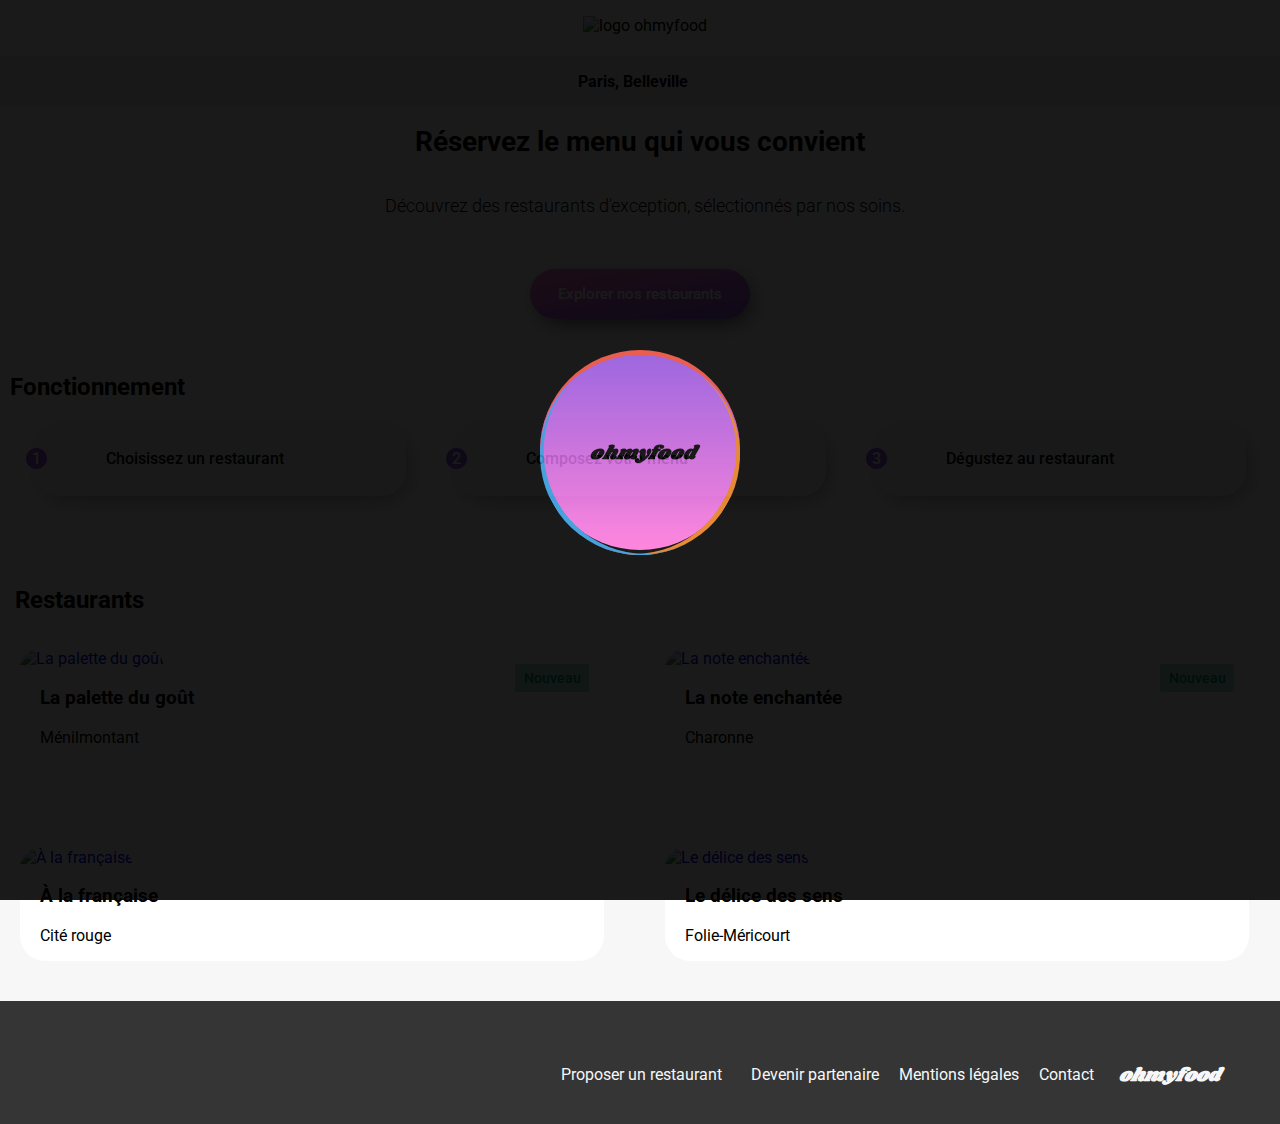
==== commit e615065c: "separee les les pages sur css" ====
--- a/index.html
+++ b/index.html
@@ -22,7 +22,7 @@
     <body>  
         <div class="loader-con">
             <div class="loader">
-            <span>Chargement...</span>
+            <span>ohmyfood</span>
             </div>
         </div>
         <header class="logo centrer"  >
--- a/css/style.css
+++ b/css/style.css
@@ -7,6 +7,38 @@
   }
 body{
   margin: 0;
+}
+.main-con{
+  top: 5px;
+  width: 100%;
+  padding-bottom: 43px;
+  }
+.recherche{
+  display: flex;
+  flex-direction: column;
+}
+.recherche--zone{
+  background-color:#EAEAEA;
+  border: none;
+  height: 50px;
+  font-size: 16px;
+  display: flex;
+  justify-content: center;
+  align-items: center;
+  text-align: center;
+  font-weight: bold;
+  color: black;
+}
+
+.barrederecherche{
+  display: flex;
+  flex-direction: row;
+  justify-content: center;
+  width: 100%;
+  background-color: #EAEAEA;
+}
+input::placeholder {
+  color: black;
 }
 /******************************************loader ************************/
 
@@ -24,6 +56,11 @@
   color: #fff;
   animation: disparaitre 200ms 3s forwards;
 }
+/**@keyframes disparaitre {
+  to {
+    transform: scale(0);
+  }
+}**/
 @keyframes disparaitre {
   to {
     transform: scale(0);
@@ -65,11 +102,15 @@
 }
 
 .loader span {
+  font-family: 'Shrikhand';
+  font-style: italic;
   position: absolute;
   font-size:larger;
+  font-weight: bolder;
   width: 100px;
   height: 100px;
-  color: #fff;
+  /**color: #fff;**/
+  color: black;
   text-align: center;
   line-height: 100px;
   animation: a2 2s linear infinite;
@@ -88,18 +129,269 @@
 }
 
 /******************************************loader*********************/
-
-.fa-arrow-left{
-  margin-top: 15px;
+.logo__img{
+  width: 200px;
+  height: 35px;
+}
+.recherche{
+  display: flex;
+  flex-direction: column;
+}
+.recherche--zone{
+  background-color:#EAEAEA;
+  border: none;
+  height: 50px;
+  font-size: 16px;
+  display: flex;
+  justify-content: center;
+  align-items: center;
+  text-align: center;
+  font-weight: bold;
+  color: black;
+}
+
+.barrederecherche{
+  display: flex;
+  flex-direction: row;
+  justify-content: center;
+  width: 100%;
+  background-color: #EAEAEA;
+}
+.bolder{
+  font-size: 28px;
+}
+.bold{
+  font-size: 18px;
+  font-style: normal;
+  font-family: 'Roboto';
+  font-weight: 300;
+  line-height: 21px;
+
+}
+.bouton-numero{
+  position: absolute;
+  background-color: #9356DC;
+  border: 1px solid #9356DC;
+  width: 19px;
+  color: #FFF;
+  text-align: center;
+  border-radius: 10px;
+  left: -14px;
+  position: relative;
+  transition:transform .5s ;
+  }
+  p{
+    padding-left: 10px;
+  }
+  .carte{
+    position: relative;
+    transition:all 0.5s;
+    width: 100%;
+  }
+  .carte:hover{
+    transform:scale(0.9);
+  }
+  .centre-cards{
+      display: flex;
+      flex-direction: column;
+      flex-wrap: wrap;
+      justify-content: space-around;
+      gap: 30px;
+    }
+    .Fonctionnement-cards{
+  display: flex;
+  flex-direction: column;
+  gap: 20px;
+  justify-content: center;
+  align-items: center;
+  padding-bottom: 50px;
+}
+.smartphone{
+  padding-top:0;
+  padding-left: 15px;
+}
+.smartphone1{
+  padding-top:0;
+}
+.smartphone:hover{
+  color: #9356DC;
+}
+.Fonctionnement-cards{
+  display: flex;
+  flex-direction: column;
+  gap: 20px;
+  justify-content: center;
+  align-items: center;
+  padding-bottom: 50px;
+}
+.smartphone{
+  padding-top:0;
+  padding-left: 15px;
+}
+.smartphone1{
+  padding-top:0;
+}
+.smartphone:hover{
+  color: #9356DC;
+}
+.nouveau{
+  width: 62px;
+  position: absolute;
+  padding: 6px 6px;
+  transform-origin: 10% 50%;
+  border-radius: 2px;
+  background-color:#99E2D0;
+  text-align: center;
+  font-size: 14px;
+  font-weight: 500;
+  color:#008766 ;
+  top: 15px;
+  right: 15px;
+}
+.carte:hover .nouveau{
+  z-index: 1;
+  -webkit-animation: nouveau 2s linear 0.05s;
+          animation: nouveau 2s linear 0.05s;
+}
+  @keyframes nouveau {
+5% {
+  -webkit-transform: rotateZ(40deg);
+          transform: rotateZ(40deg);
+}
+10% {
+  -webkit-transform: rotateZ(110deg);
+          transform: rotateZ(110deg);
+}
+15% {
+  -webkit-transform: rotateZ(85deg);
+          transform: rotateZ(85deg);
+}
+20% {
+  -webkit-transform: rotateZ(92.5deg);
+          transform: rotateZ(92.5deg);
+}
+30% {
+  -webkit-transform: rotateZ(90deg);
+          transform: rotateZ(90deg);
+}
+40% {
+  -webkit-transform: rotateZ(90deg);
+          transform: rotateZ(90deg);
+}
+50% {
+  -webkit-transform: rotateZ(75deg);
+          transform: rotateZ(75deg);
+}
+60% {
+  -webkit-transform: rotateZ(60deg);
+          transform: rotateZ(60deg);
+}
+70% {
+  -webkit-transform: rotateZ(45deg);
+          transform: rotateZ(45deg);
+}
+80% {
+  -webkit-transform: rotateZ(30deg);
+          transform: rotateZ(30deg);
+}
+90% {
+  -webkit-transform: rotateZ(15deg);
+          transform: rotateZ(15deg);
+}
+100% {
+  -webkit-transform: rotateZ(0deg);
+          transform: rotateZ(0deg);
+}
+}
+.imgrestaurant{
+  
+  width: 100%;
+    height: 136px;
+    border-radius: 25px 25px 0 0;
+    object-fit: cover;
+}
+.restaurantcards article {
+    width: 95%;
+    background-color: #FFFFFF;
+    
+    border-radius: 25px;
+    margin-bottom: 20px;
+}
+
+.textrestaurants{
+  padding-left: 10px;
+}
+.card-txt  {
+  padding-left: 10px;
+  color: black;
+}
+.titre-lien{
+  padding-left: 10px;
+}
+
+.centre-cards{
+  display: flex;
+  flex-direction: column;
+  
+  align-items: center;
+}
+.card-content{
+  width: 100%;
+  display: flex;
+  flex-direction: row;
+  justify-content: space-between;
+}
+.liens{
+  text-decoration: none;
+}
+.pdp{
+  background-color: #353535;
+  padding-top: 50px;
+  display: flex;
+  flex-direction: column;
+  padding-right: 60px;
+  padding-bottom: 20px;
+  margin-top: -40px;
+}
+li::marker{
+  color: transparent;
+}
+.piedtitre{
+  font-family:'Shrikhand';
+  font-style: italic;
+  color: #F7F7F7;
+  padding-left: 25px;
+  padding-top: 20px;
+  margin-top: 0;
+  margin-bottom: 0;
+}
+.liste{
+  display: flex;
+  flex-direction: column;
+  gap: 10px;
+  padding-left: 25px;
+  padding-bottom: 20px;
+  margin-bottom: 0;
+}
+.elemetliste{
+  color: #FFFFFF;
+  padding: 0;
+}
+.texte-element{
+  text-decoration: none;
+  color: #F7F7F7;
   margin-bottom: 20px;
-  size: 30px;
-  color: #353535;
-  font-size: 17px;
-}
+}
+.fa-handshake-angle {
+  padding-right: 9px;
+  padding-top: 0;
+}
+.fa-utensils{
+  padding-right: 15px;
+  padding-top: 0;
+}
+/*************************************************resaturant   start************/
 .contenair-main{
-  /**width: 70%; 
-  margin-left: 500px;
-  margin-right: 500px;**/
   background: #F6F6F6;
   border-radius: 40px 40px 0 0;
   position: relative ;
@@ -121,6 +413,12 @@
     opacity: 1;
   }
 }
+.fa-arrow-left{
+  margin-top: 15px;
+  margin-bottom: 20px;
+  color: #353535;
+  font-size: 17px;
+}
 
 .plat-valide{
   width: 0;
@@ -143,37 +441,6 @@
 }
 h2{
   padding-left: 10px;
-}
-.logo__img{
-  width: 200px;
-  height: 35px;
-}
-.main-con{
-  top: 5px;
-}
-.recherche{
-  display: flex;
-  flex-direction: column;
-}
-.recherche--zone{
-  background-color:#EAEAEA;
-  border: none;
-  height: 50px;
-  font-size: 16px;
-  display: flex;
-  justify-content: center;
-  align-items: center;
-  text-align: center;
-  font-weight: bold;
-  color: black;
-}
-
-.barrederecherche{
-  display: flex;
-  flex-direction: row;
-  justify-content: center;
-  width: 100%;
-  background-color: #EAEAEA;
 }
 input::placeholder {
   color: black;
@@ -189,27 +456,13 @@
 white-space: nowrap;
 } 
 .fa-solid{
-  padding-top: 16px;
-}
-/********************************* demmarage de sass **/
+  /**padding-top: 16px;**/
+}
 .titl{
   display: flex;
   justify-content: center;
   text-align: center;
 }
-.bolder{
-  font-size: 28px;
-}
-.bold{
-  font-size: 18px;
-  font-style: normal;
-  font-family: 'Roboto';
-  font-weight: 300;
-  line-height: 21px;
-
-}
-/**************************************    BOUTON START   *******************/
-
 .bouton-explorer{
   height: 50px;
   width: 220px;
@@ -235,7 +488,6 @@
 .bouton:hover .smartphone{
   color: #9356DC;
 }
-
 .bouton{
   position: relative;
   display: flex;
@@ -333,20 +585,9 @@
       transform: rotate(720deg);
     }
   }
-  /***************************************22 juin 16h02 ***********/
   .bouton-menu:hover .plat-valide{
     width: 20%;
   }
-  
-  /**.favoris:hover .btnfavoris-vide,
-  .favoris input:checked + .btnfavoris-vide{
-    opacity: 0;
-  }
-  .favoris:hover .btnfavoris-plein,
-  .favoris input:checked + .btnfavoris-vide + .btnfavoris-plein{
-    opacity: 1;
-  }**/
-  
 .bouton-clic{
   
   display: flex;
@@ -356,46 +597,13 @@
   color: black;
   padding-left: 20px;
 }
-.bouton-numero{
-  position: absolute;
-  background-color: #9356DC;
-  border: 1px solid #9356DC;
-  width: 19px;
-  color: #FFF;
-  text-align: center;
-  border-radius: 10px;
-  left: -14px;
-  position: relative;
-  transition:transform .5s ;
-  }
-  .lesboutons{
-    display: flex;
-    flex-direction: column;
-    justify-content:space-between;
-    align-items: center;
-    gap: 17px;
-    padding-bottom: 15px;
-  }
-  p{
-    padding-left: 10px;
-  }
-.Fonctionnement-cards{
+.lesboutons{
   display: flex;
   flex-direction: column;
-  gap: 20px;
-  justify-content: center;
-  align-items: center;
-  padding-bottom: 50px;
-}
-.smartphone{
-  padding-top:0;
-  padding-left: 15px;
-}
-.smartphone1{
-  padding-top:0;
-}
-.smartphone:hover{
-  color: #9356DC;
+  justify-content:space-between;
+  align-items: center;
+  gap: 17px;
+  padding-bottom: 15px;
 }
 .bouton:hover{
   cursor: pointer;
@@ -433,6 +641,64 @@
   font-weight: 500;
   margin-bottom: -30px;
 }
+.btnentre{
+  animation: flouentre 1.8s linear 0s forwards;
+}
+@keyframes flouentre {
+  0% {
+    opacity: 0;
+    transform:translateY(50px);
+  }
+  30% {
+    opacity: 1;
+  }
+  60% {
+    opacity: 1;
+  }
+  100% {
+    opacity: 1;
+    transform:translateY(0px);
+  }
+}
+.btnplats{
+  animation: flouplats 1.8s linear 0s forwards;
+}
+@keyframes flouplats {
+  0% {
+    opacity:0;
+    transform:translateY(50px);
+  }
+  30% {
+    opacity: 0;
+  }
+  60% {
+    opacity: 1;
+  }
+  100% {
+    opacity: 1;
+    transform:translateY(0px);
+
+  }
+}
+.btndessert{
+  animation: floudessert 1.8s linear 0s forwards;
+}
+@keyframes floudessert {
+  0% {
+    opacity: 0;
+    transform:translateY(50px);
+  }
+  30% {
+    opacity: 0;
+  }
+  60% {
+    opacity: 0;
+  }
+  100% {
+    opacity: 1;
+    transform:translateY(0px);
+  }
+}
 .titre-description{
   flex: 1;
   padding-left: 10px;
@@ -466,142 +732,6 @@
   justify-content: center;
   padding-top: 20px;
   padding-bottom: 25px;
-  
-}
-/***********************************   BOUTON FIN   ********************/
-/**------------start---------carte animation ---**/
-.carte{
-  position: relative;
-  transition:all 0.5s;
-  width: 100%;
-}
-.carte:hover{
-  transform:scale(0.9);
-}
-.centre-cards{
-    display: flex;
-    flex-direction: column;
-    flex-wrap: wrap;
-    justify-content: space-around;
-    gap: 30px;
-  }
-/**------------FIN---------carte animation ---**/
-.nouveau{
-  width: 62px;
-  position: absolute;
-  padding: 6px 6px;
-  transform-origin: 10% 50%;
-  border-radius: 2px;
-  background-color:#99E2D0;
-  text-align: center;
-  font-size: 14px;
-  font-weight: 500;
-  color:#008766 ;
-  top: 15px;
-  right: 15px;
-}
-/**-------------------------------------------------26/26**/
-/**.nouveau:hover{
-  transition: all .2s;
-  animation: nouveau 2s linear 0.05s 1 both;
-}**/
-.carte:hover .nouveau{
-  z-index: 1;
-  -webkit-animation: nouveau 2s linear 0.05s;
-          animation: nouveau 2s linear 0.05s;
-}
-  @keyframes nouveau {
-5% {
-  -webkit-transform: rotateZ(40deg);
-          transform: rotateZ(40deg);
-}
-10% {
-  -webkit-transform: rotateZ(110deg);
-          transform: rotateZ(110deg);
-}
-15% {
-  -webkit-transform: rotateZ(85deg);
-          transform: rotateZ(85deg);
-}
-20% {
-  -webkit-transform: rotateZ(92.5deg);
-          transform: rotateZ(92.5deg);
-}
-30% {
-  -webkit-transform: rotateZ(90deg);
-          transform: rotateZ(90deg);
-}
-40% {
-  -webkit-transform: rotateZ(90deg);
-          transform: rotateZ(90deg);
-}
-50% {
-  -webkit-transform: rotateZ(75deg);
-          transform: rotateZ(75deg);
-}
-60% {
-  -webkit-transform: rotateZ(60deg);
-          transform: rotateZ(60deg);
-}
-70% {
-  -webkit-transform: rotateZ(45deg);
-          transform: rotateZ(45deg);
-}
-80% {
-  -webkit-transform: rotateZ(30deg);
-          transform: rotateZ(30deg);
-}
-90% {
-  -webkit-transform: rotateZ(15deg);
-          transform: rotateZ(15deg);
-}
-100% {
-  -webkit-transform: rotateZ(0deg);
-          transform: rotateZ(0deg);
-}
-}
-
-.imgrestaurant{
-  
-  width: 100%;
-    height: 136px;
-    border-radius: 25px 25px 0 0;
-    object-fit: cover;
-}
-.restaurantcards article {
-    width: 95%;
-    background-color: #FFFFFF;
-    
-    border-radius: 25px;
-    margin-bottom: 20px;
-}
-.main-con{
-  width: 100%;
-  padding-bottom: 43px;
-  
-}
-.textrestaurants{
-  padding-left: 10px;
-}
-.card-txt  {
-  padding-left: 10px;
-  color: black;
-}
-.titre-lien{
-  padding-left: 10px;
-}
-
-.centre-cards{
-  display: flex;
-  flex-direction: column;
-  
-  align-items: center;
-}
-.card-content{
-  width: 100%;
-  display: flex;
-  flex-direction: row;
-  justify-content: space-between;
 }
 .favoris{
   display: flex;
@@ -638,14 +768,6 @@
   -webkit-background-clip: text;
   color: transparent;
 }
-/**.btnfavoris-plein{
-  position: absolute;
-  opacity: 0;
-  font-size: 20px;
-  color: linear-gradient(170deg, #FF79DA, #9356DC);;
-  transition: .9s;
-  padding: 0;
-}**/
 .favoris:hover{
   transform: scale(1.5);
 }
@@ -657,70 +779,11 @@
 .favoris input:checked + .btnfavoris-vide + .btnfavoris-plein{
   opacity: 1;
 }
-
-
-/**************************** teste plat valide *******/
-.plat-valide input:checked {
-  width: 20%;
-} 
 .restaurant{
   background-color:#F7F7F7;
   display: flex;
   flex-direction: column;
 }
-.liens{
-  text-decoration: none;
-}
-.pdp{
-  background-color: #353535;
-  padding-top: 50px;
-  display: flex;
-  flex-direction: column;
-  padding-right: 60px;
-  padding-bottom: 20px;
-  margin-top: -40px;
-}
-li::marker{
-  color: transparent;
-}
-.piedtitre{
-  font-family:'Shrikhand';
-  font-style: italic;
-  color: #F7F7F7;
-  padding-left: 25px;
-  padding-top: 20px;
-  margin-top: 0;
-  margin-bottom: 0;
-}
-.liste{
-  display: flex;
-  flex-direction: column;
-  gap: 10px;
-  padding-left: 25px;
-  padding-bottom: 20px;
-  margin-bottom: 0;
-}
-.elemetliste{
-  color: #FFFFFF;
-  padding: 0;
-}
-.texte-element{
-  text-decoration: none;
-  color: #F7F7F7;
-  margin-bottom: 20px;
-}
-.fa-handshake-angle {
-  padding-right: 9px;
-  padding-top: 0;
-}
-.fa-utensils{
-  padding-right: 15px;
-  padding-top: 0;
-}
-
-/**--------------------------------------------- LA PALETTE DU GOUT ----------**/
-
-
 .titre-la-palette{
   font-family: 'Shrikhand';
   font-style: italic;
@@ -798,21 +861,6 @@
   position: absolute;
   border-radius: 25px 25px ;
 }
-
-/** .plat-valide{
-  display: none;
-  width: 0px;
-  background-color: Green;
-  animation: animation-carte 1s ease-in 0.5s forwards;
-}
-
-.plat-valide:hover{
-  background-color: Green;
-  width: 30px;
-
-}**/
-
-
 .plat-gras{
   font-weight: bolder;
 }
@@ -840,6 +888,12 @@
   padding-left: 10px;
   font-weight: bolder;
 }
+
+/*************************************************resaturant   fin************/
+
+.plat-valide input:checked {
+  width: 20%;
+} 
 
 @media (min-width: 1024px){
 
@@ -968,64 +1022,7 @@
       opacity: 1;
     }
   }
-  .btnentre{
-    animation: flouentre 1.8s linear 0s forwards;
-  }
-  @keyframes flouentre {
-    0% {
-      opacity: 0;
-      transform:translateY(50px);
-    }
-    30% {
-      opacity: 1;
-    }
-    60% {
-      opacity: 1;
-    }
-    100% {
-      opacity: 1;
-      transform:translateY(0px);
-    }
-  }
-  .btnplats{
-    animation: flouplats 1.8s linear 0s forwards;
-  }
-  @keyframes flouplats {
-    0% {
-      opacity:0;
-      transform:translateY(50px);
-    }
-    30% {
-      opacity: 0;
-    }
-    60% {
-      opacity: 1;
-    }
-    100% {
-      opacity: 1;
-      transform:translateY(0px);
-
-    }
-  }
-  .btndessert{
-    animation: floudessert 1.8s linear 0s forwards;
-  }
-  @keyframes floudessert {
-    0% {
-      opacity: 0;
-      transform:translateY(50px);
-    }
-    30% {
-      opacity: 0;
-    }
-    60% {
-      opacity: 0;
-    }
-    100% {
-      opacity: 1;
-      transform:translateY(0px);
-    }
-  }
+  
 
   .plat-petit{
     font-family: 'Roboto';
@@ -1154,4 +1151,5 @@
     border-radius: 25px;
     border: none;
     box-shadow: 5px 7px 26px -9px rgba(0,0,0,0.5);
+  }
 }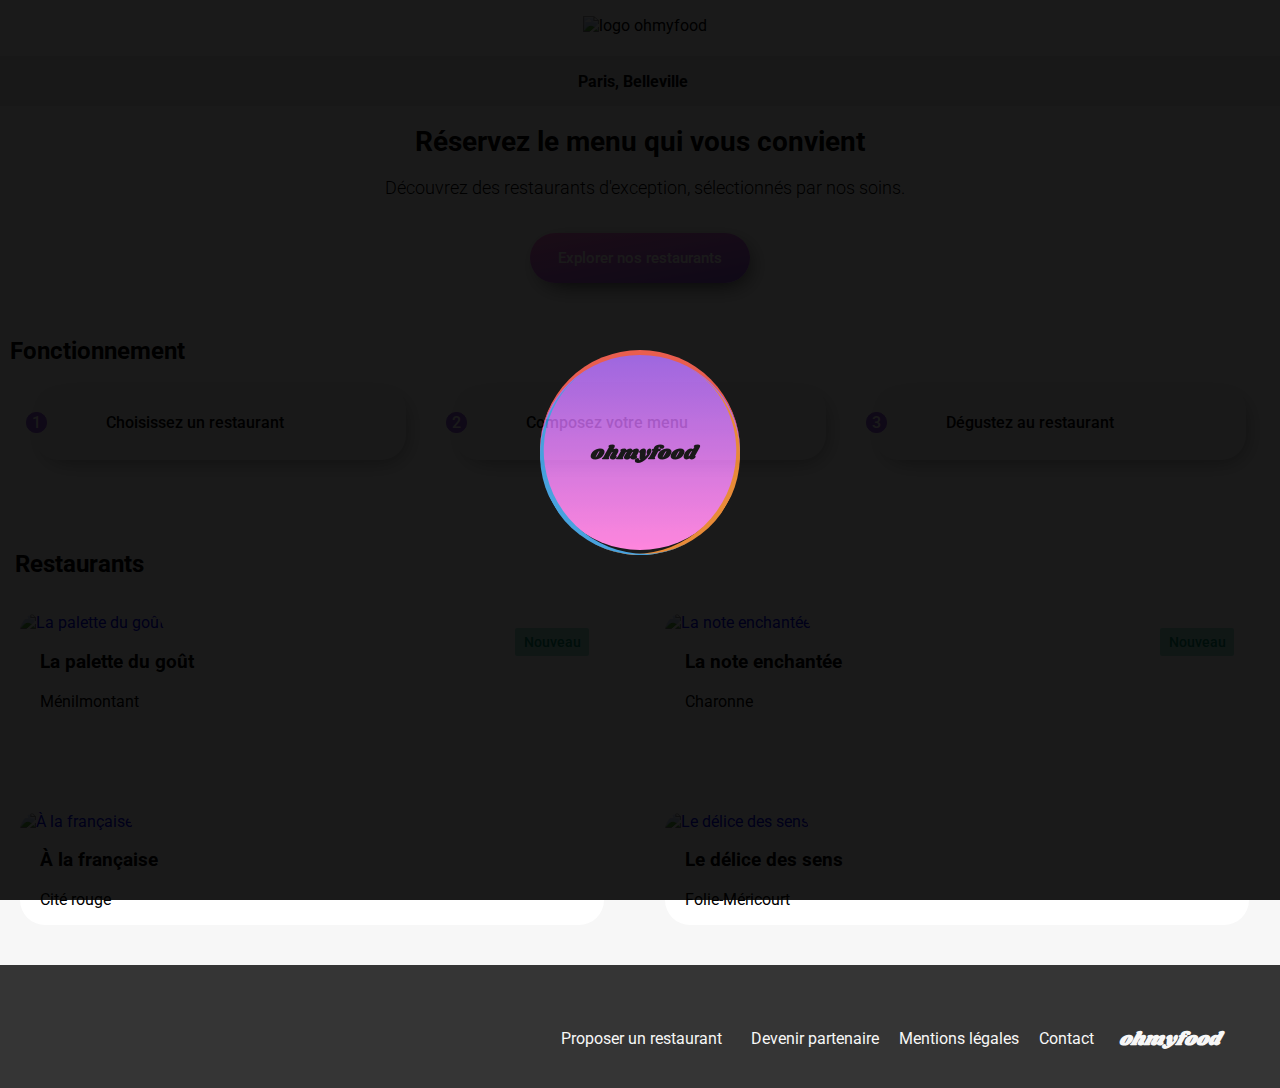
==== commit 472a97ea: "integration des fichier sass" ====
--- a/index.html
+++ b/index.html
@@ -40,7 +40,7 @@
                     <input type='search' placeholder="Paris, Belleville" id='ville' name='ville' class='recherche--zone '>
                     <label for='ville' class='recherche__fa'></label>
                 </div>
-
+<div class="accueuil">
                     <!-- titre + texte -->
                     <h1 class='titl bolder'>Réservez le menu qui vous convient</h1> <!-- Mal fait ou dit. Le choix du menu est fait après le choix du restaurant -->
                     <p class='titl bold'>Découvrez des restaurants d'exception, sélectionnés par nos soins.</p>
@@ -48,6 +48,7 @@
                     <div class="bouton-explorer-border">
                     <input type='button' class='bouton-explorer' value="Explorer nos restaurants">
                 </div>
+            </div>
             </form>
 <section>
 <h2>Fonctionnement</h2>
--- a/css/style.css
+++ b/css/style.css
@@ -456,7 +456,7 @@
 white-space: nowrap;
 } 
 .fa-solid{
-  /**padding-top: 16px;**/
+  padding-top: 16px;
 }
 .titl{
   display: flex;
